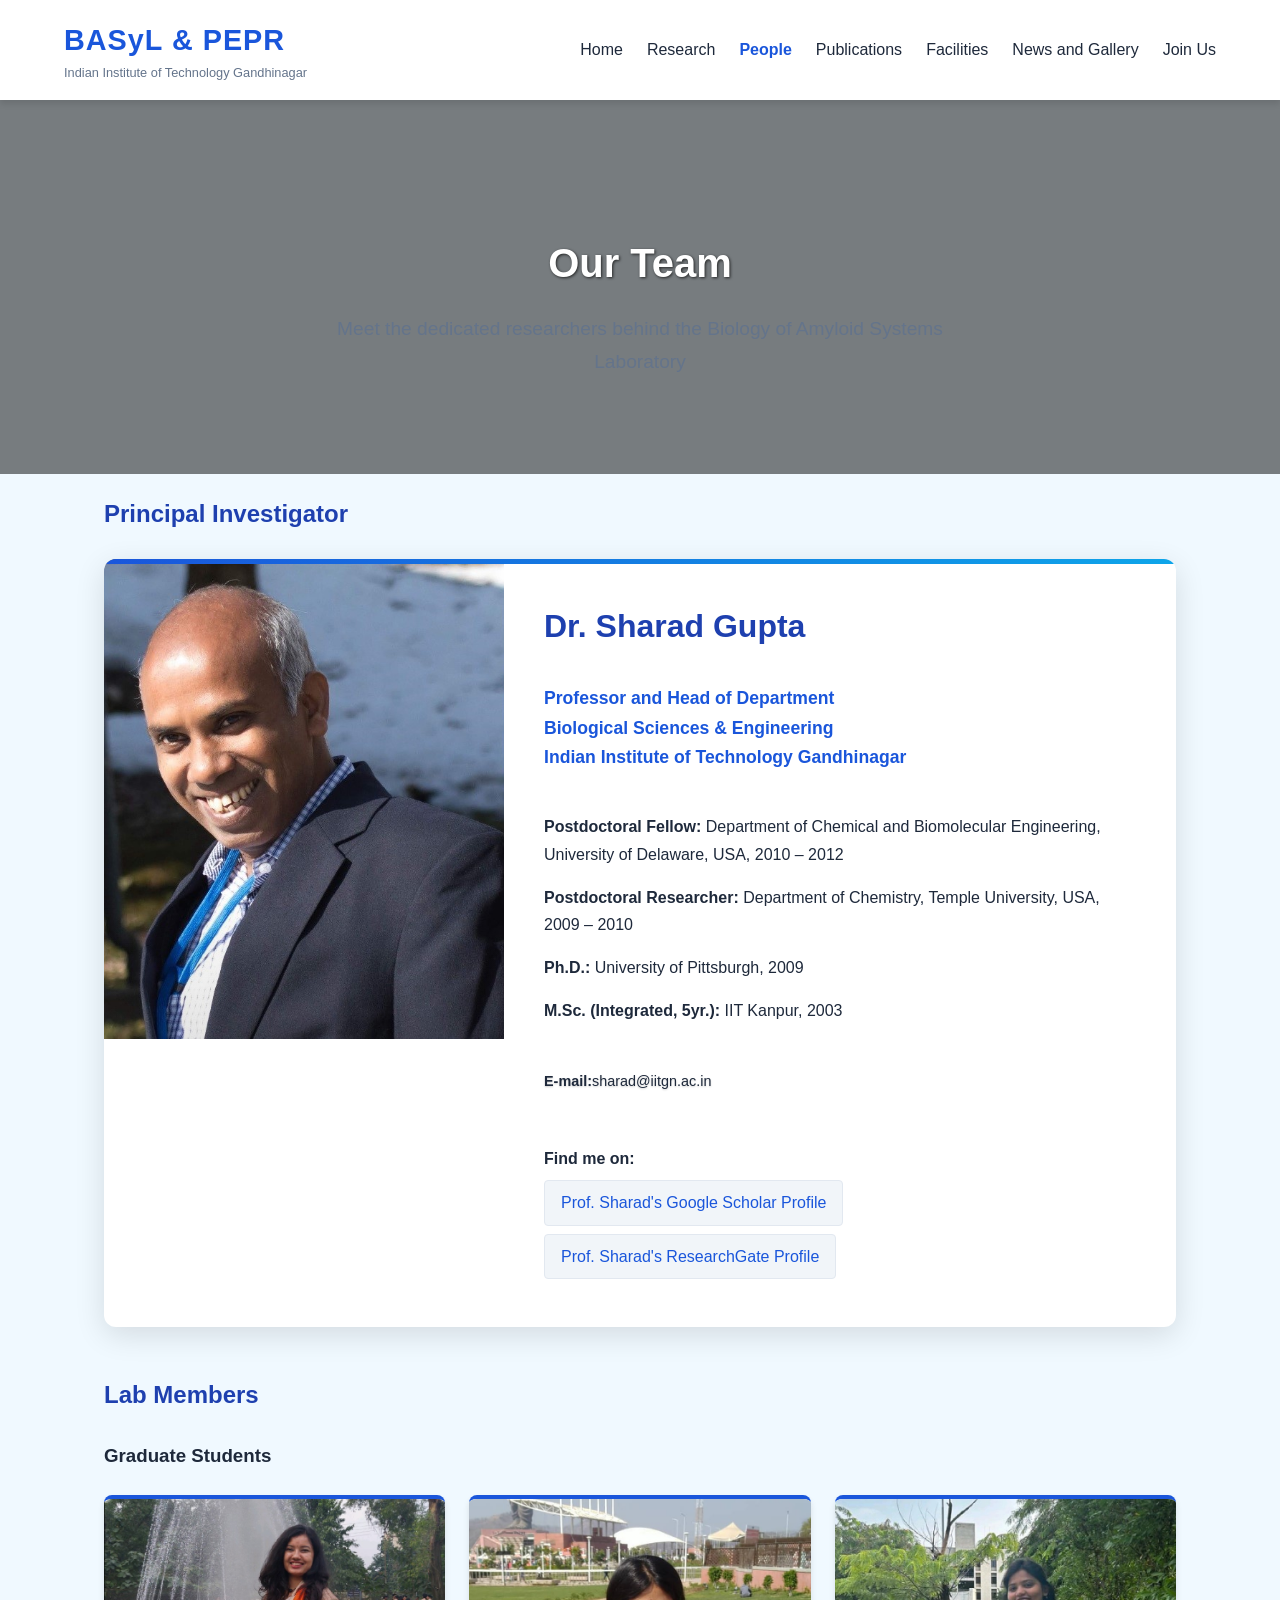
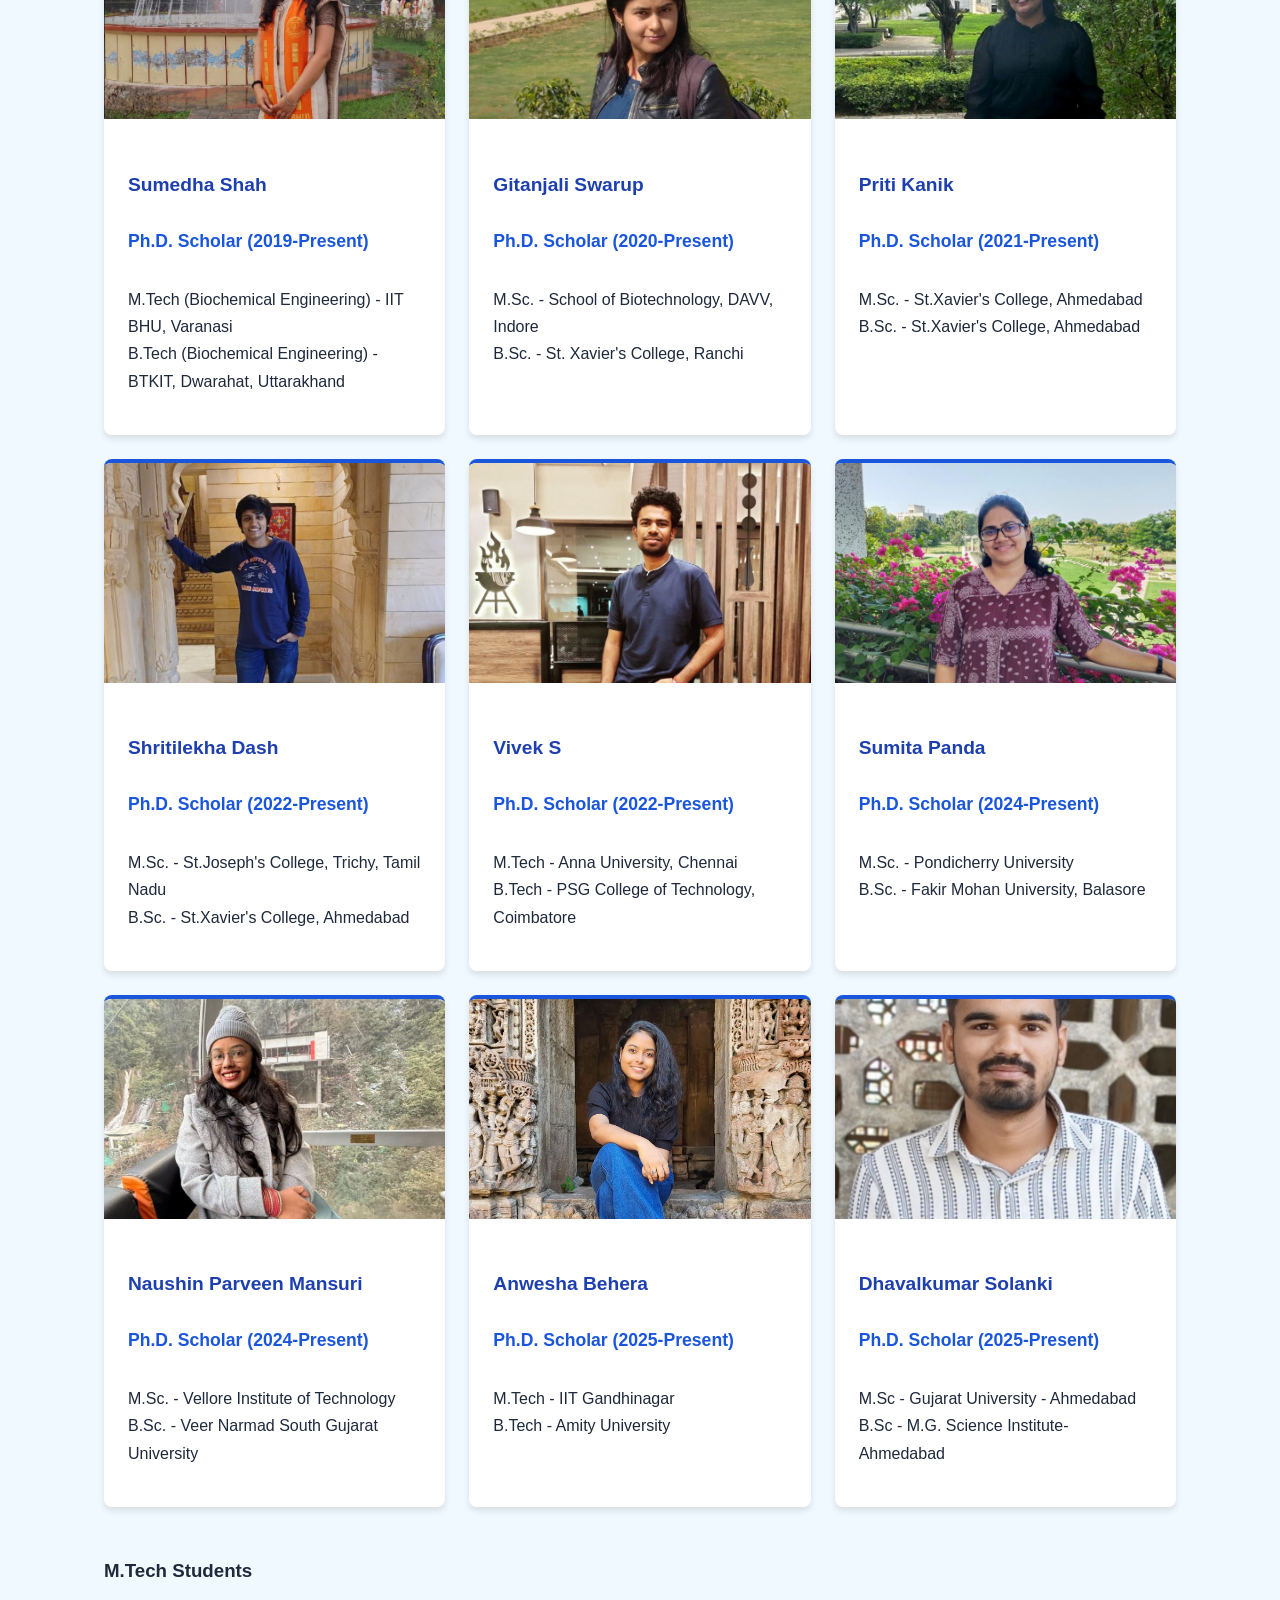
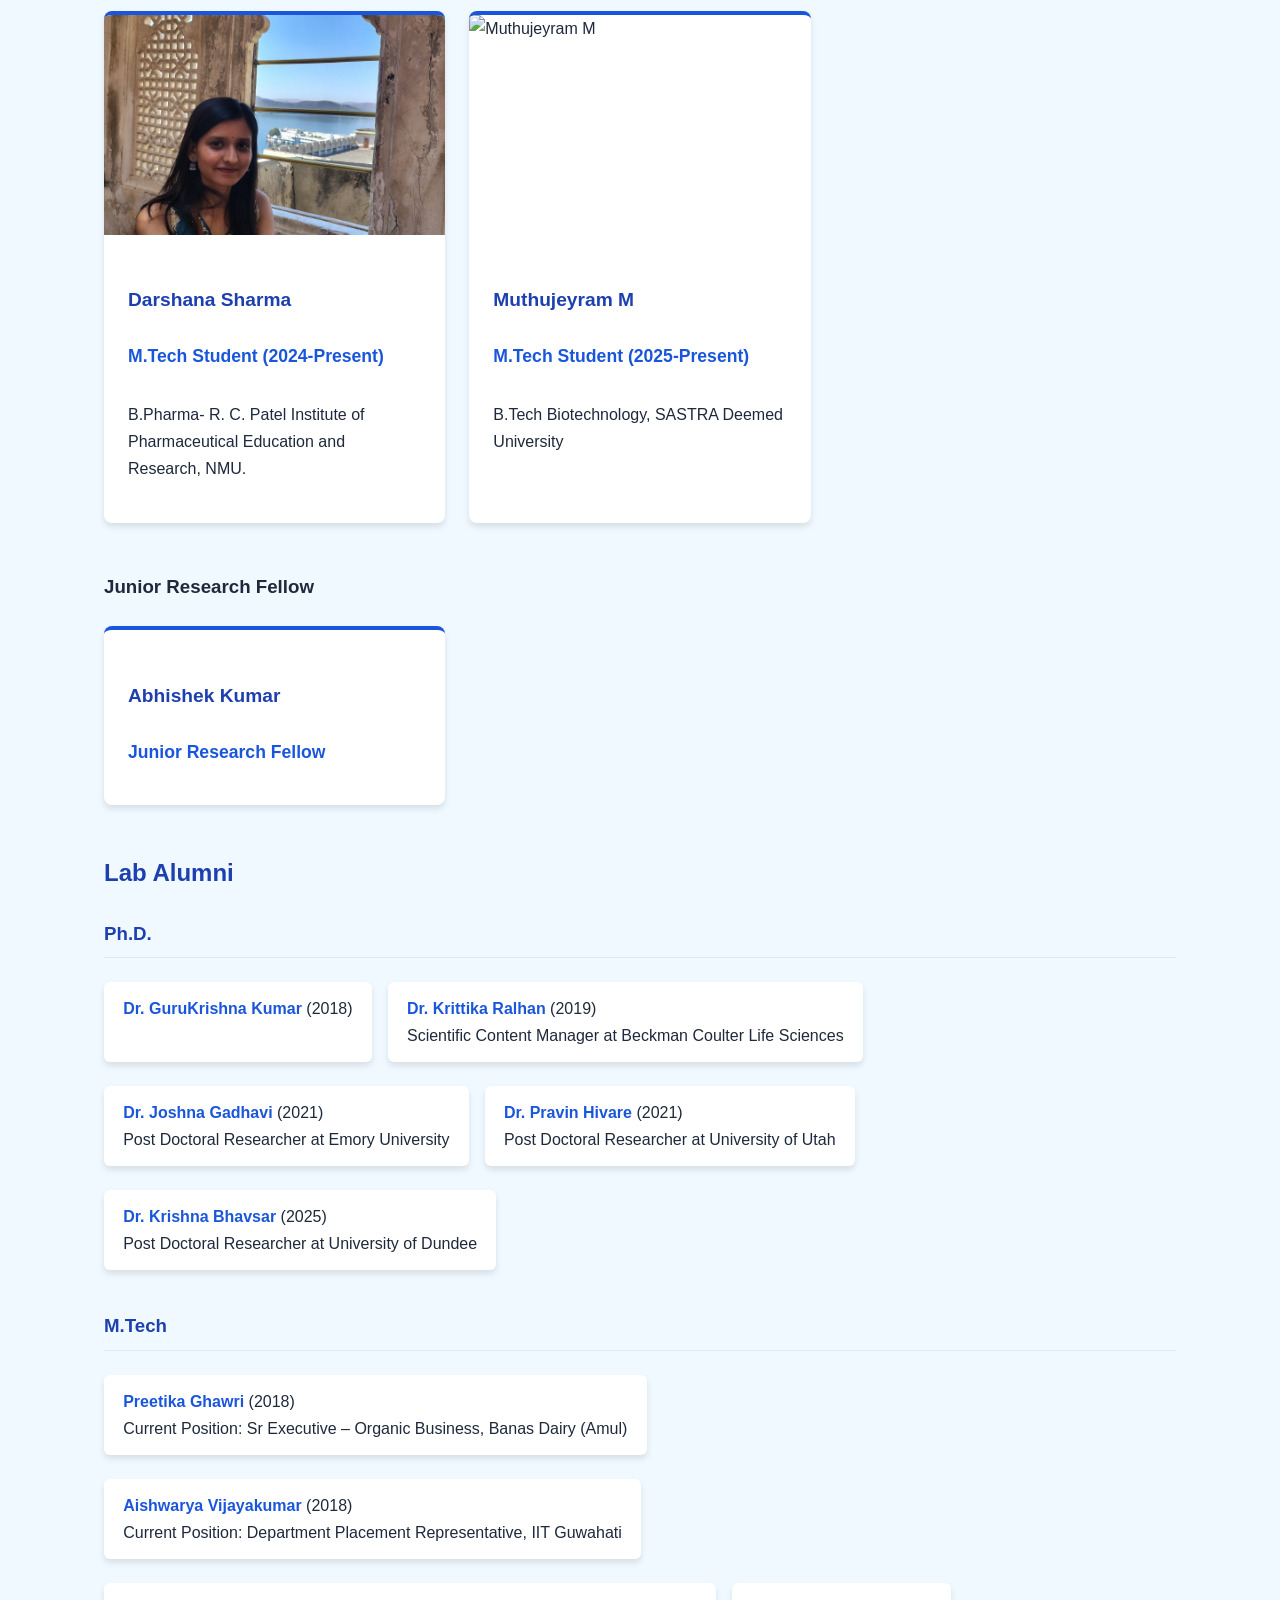
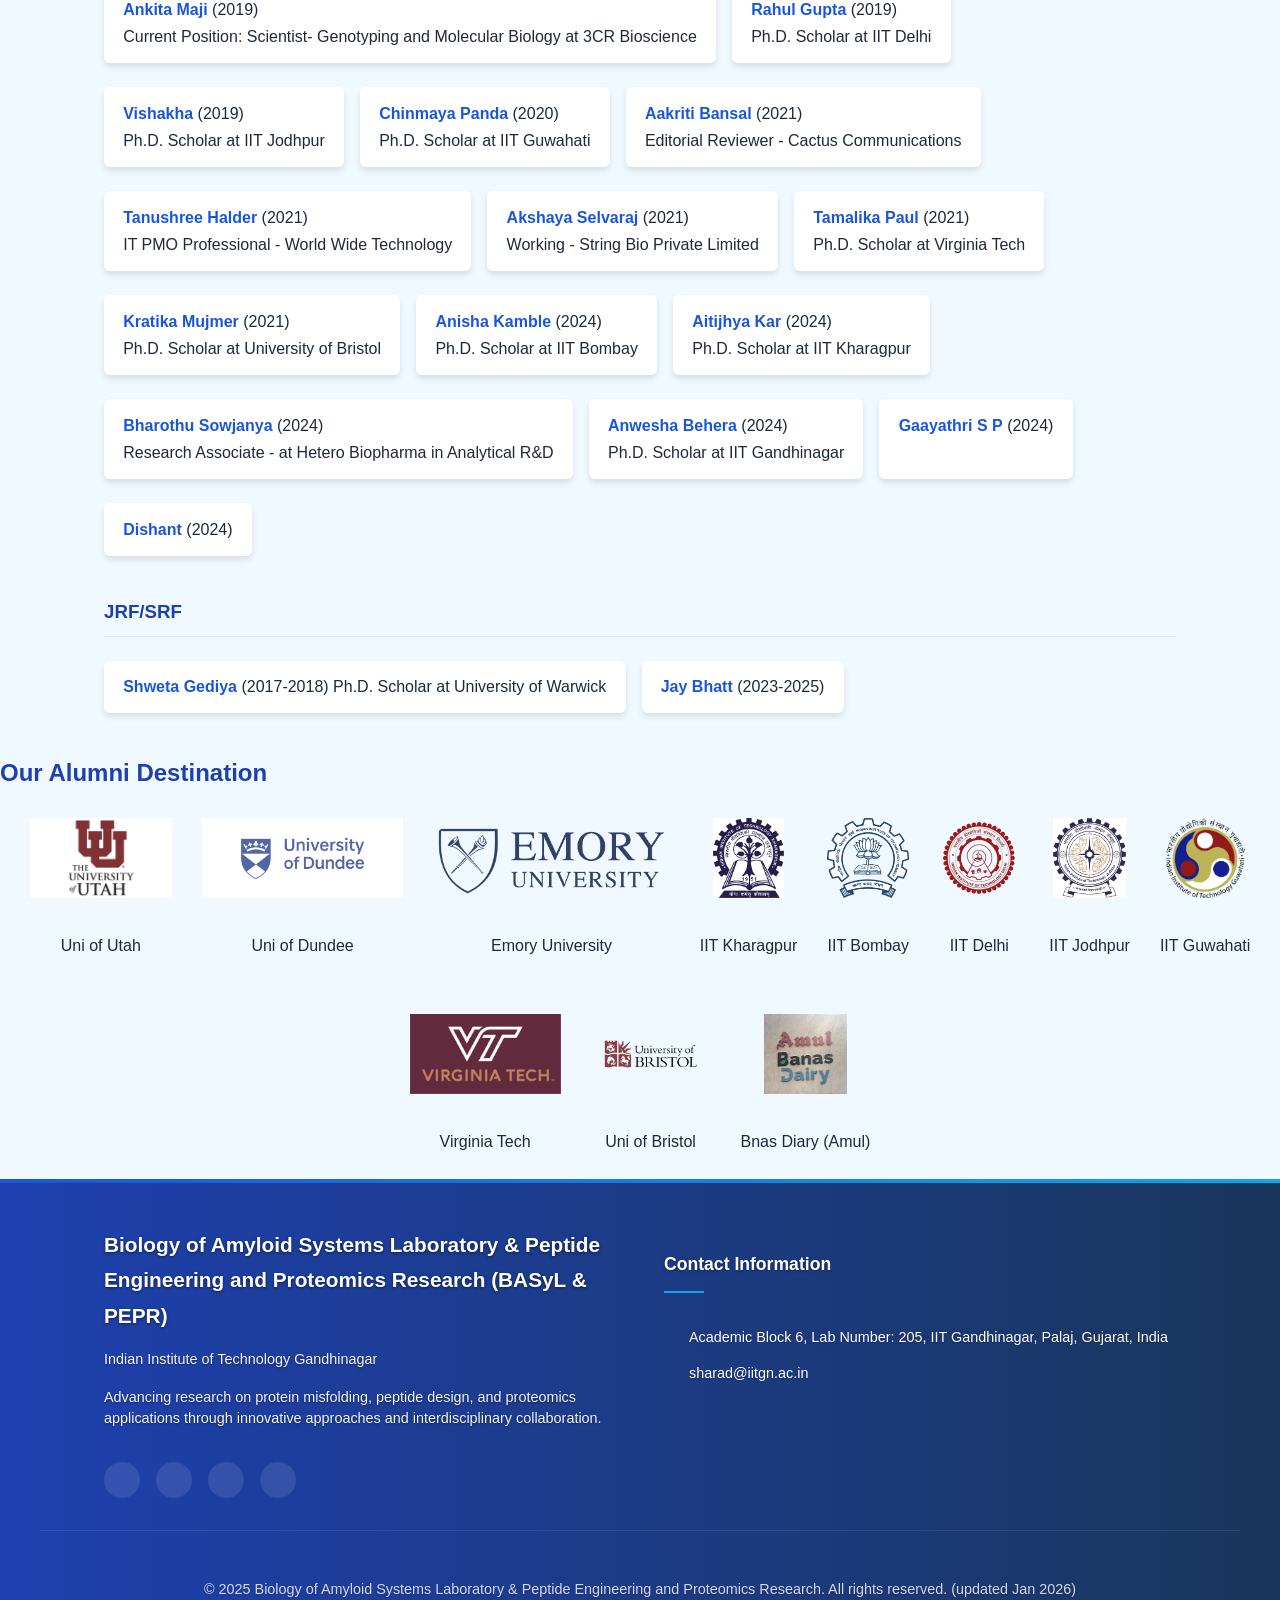
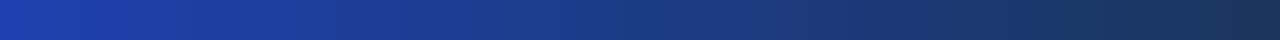
==== people.html @ 05f67406 "Add files via upload" ====
<!DOCTYPE html>
<html lang="en">
<head>
  <meta charset="UTF-8">
  <meta name="viewport" content="width=device-width, initial-scale=1">
  <title>People - Biology of Amyloid Systems Laboratory</title>
  <link rel="stylesheet" href="css/style.css">
</head>
<body>
  <header>
    <nav>
      <div class="logo">
        BASyL & PEPR
        <div class="logo-subtitle">Indian Institute of Technology Gandhinagar</div>
      </div>
      <div class="menu-toggle" aria-label="Toggle navigation menu" aria-expanded="false" aria-controls="nav-menu">
        <span></span>
        <span></span>
        <span></span>
      </div>
      <ul id="nav-menu">
        <li><a href="index.html">Home</a></li>
        <li><a href="research.html">Research</a></li>
        <li><a href="people.html" class="active">People</a></li>
        <li><a href="publications.html">Publications</a></li>
        <li><a href="facilities.html">Facilities</a></li>
        <li><a href="news.html">News and Gallery</a></li>
        <li><a href="join.html">Join Us</a></li>
      </ul>
    </nav>
  </header>

  <section class="page-header with-video-bg">
    <div class="header-video-container">
      <div class="header-overlay"></div>
      <video class="header-video" autoplay loop muted playsinline preload="auto">
        <source src="videos/research.mp4" type="video/mp4">
        Your browser does not support the video tag.
      </video>
    </div>
    <div class="header-content">
      <h1>Our Team</h1>
      <p>Meet the dedicated researchers behind the Biology of Amyloid Systems Laboratory</p>
    </div>
  </section>

  <main>
    

    <section id="pi" class="principal-investigator">
      <div class="container">
        <h2>Principal Investigator</h2>
        <div class="pi-box">
          <div class="pi-content">
            <div class="pi-photo">
              <img src="images/team/Sharad_Sir-1.jpg" alt="Dr. Sharad Gupta" class="pi-image">
            </div>
            <div class="pi-details">
              <h3>Dr. Sharad Gupta</h3>
              <p class="position">Professor and Head of Department<br>
                Biological Sciences & Engineering<br>
                Indian Institute of Technology Gandhinagar</p>
              <div class="education-history">
                <p><strong>Postdoctoral Fellow:</strong> Department of Chemical and Biomolecular Engineering, University of Delaware, USA, 2010 – 2012</p>
                <p><strong>Postdoctoral Researcher:</strong> Department of Chemistry, Temple University, USA, 2009 – 2010</p>
                <p><strong>Ph.D.:</strong> University of Pittsburgh, 2009</p>
                <p><strong>M.Sc. (Integrated, 5yr.):</strong> IIT Kanpur, 2003</p>
              </div>
              <div class="contact-info">
                <p><strong>E-mail:</strong> <a href="mailto:sharad@iitgn.ac.in">sharad@iitgn.ac.in</a></p>
              </div>
              <div class="pi-links">
                <p><strong>Find me on:</strong></p>
                <a href="https://scholar.google.com" class="profile-link" target="_blank" rel="noopener noreferrer">Prof. Sharad's Google Scholar Profile</a>
                <a href="https://www.researchgate.net" class="profile-link" target="_blank" rel="noopener noreferrer">Prof. Sharad's ResearchGate Profile</a>
              </div>
            </div>
          </div>
        </div>
      </div>
    </section>

    <section class="team-members">
      <div class="container">
        <div id="phd" class="member-category">
          <h2>Lab Members</h2>
          <h3>Graduate Students</h3>
          <div class="student-grid">
            

            <div class="student-box">
              <div class="student-content">
                <div class="student-photo">
                  <img src="images/team/sumedha.jpg" alt="Sumedha Shah" class="student-image">
                </div>
                <div class="student-details">
                  <h4>Sumedha Shah</h4>
                  <p class="position">Ph.D. Scholar (2019-Present)</p>
                  <p class="education">M.Tech (Biochemical Engineering) - IIT BHU, Varanasi<br>B.Tech (Biochemical Engineering) - BTKIT, Dwarahat, Uttarakhand</p>
                  <div class="student-links">
                    <a href="mailto:shah_sumedha@iitgn.ac.in">
                      <i class="fas fa-envelope"></i>
                    </a>
                    <a href="https://www.linkedin.com/in/sumedha-shah-b32810120/" target="_blank">
                      <i class="fab fa-linkedin"></i>
                    </a>
                    <a href="https://scholar.google.com/citations?user=J1iBjQgAAAAJ&hl=en" target="_blank">
                      <i class="fas fa-graduation-cap"></i>
                    </a>
                  </div>                  
                </div>
              </div>
            </div>


            <div class="student-box">
              <div class="student-content">
                <div class="student-photo">
                  <img src="images/team/gitanjali.jpeg" alt="Gitanjali Swarup" class="student-image">
                </div>
                <div class="student-details">
                  <h4>Gitanjali Swarup</h4>
                  <p class="position">Ph.D. Scholar (2020-Present)</p>
                  <p class="education">M.Sc. - School of Biotechnology, DAVV, Indore<br>B.Sc. - St. Xavier's College, Ranchi</p>
                  <div class="student-links">
                    <a href="mailto:swarup_gitanjali@iitgn.ac.in">
                      <i class="fas fa-envelope"></i>
                    </a>
                    <a href="https://www.linkedin.com/in/gitanjali-swarup-527391194/" target="_blank">
                      <i class="fab fa-linkedin"></i>
                      </a>
                      <a href="https://scholar.google.com/citations?hl=en&user=y1xArTkAAAAJ" target="_blank">
                        <i class="fas fa-graduation-cap"></i>
                      </a>
                    </div>                  
                </div>
              </div>
            </div>


            <div class="student-box">
              <div class="student-content">
                <div class="student-photo">
                  <img src="images/team/priti.jpg" alt="Priti Kanik" class="student-image">
                </div>
                <div class="student-details">
                  <h4>Priti Kanik</h4>
                  <p class="position">Ph.D. Scholar (2021-Present)</p>
                  <p class="education">M.Sc. - St.Xavier's College, Ahmedabad<br>B.Sc. - St.Xavier's College, Ahmedabad</p>
                  <div class="student-links">
                    <a href="mailto:kanikpriti@iitgn.ac.in">
                      <i class="fas fa-envelope"></i>
                    </a>
                    <a href="https://www.linkedin.com/in/priti-kanik-16231623b/" target="_blank">
                      <i class="fab fa-linkedin"></i>
                    </a>
                  </div>                  
                </div>
              </div>
            </div>

            
            <div class="student-box">
              <div class="student-content">
                <div class="student-photo">
                  <img src="images/team/shriti.png" alt="Shritilekha Dash" class="student-image">
                </div>
                <div class="student-details">
                  <h4>Shritilekha Dash</h4>
                  <p class="position">Ph.D. Scholar (2022-Present)</p>
                  <p class="education">M.Sc. - St.Joseph's College, Trichy, Tamil Nadu<br>B.Sc. - St.Xavier's College, Ahmedabad</p>
                  <div class="student-links">
                    <a href="mailto:dashshritilekha@iitgn.ac.in">
                      <i class="fas fa-envelope"></i>
                    </a>
                    <a href="https://www.linkedin.com/in/shritilekha-dash-087872144/" target="_blank">
                      <i class="fab fa-linkedin"></i>
                    </a>
                  </div>
                  
                </div>
              </div>
            </div>
            <div class="student-box">
              <div class="student-content">
                <div class="student-photo">
                  <img src="images/team/Vivek.jpg" alt="Vivek S" class="student-image">
                </div>
                <div class="student-details">
                  <h4>Vivek S</h4>
                  <p class="position">Ph.D. Scholar (2022-Present)</p>
                  <p class="education">M.Tech - Anna University, Chennai<br>B.Tech - PSG College of Technology, Coimbatore</p>
                  <div class="student-links">
                    <a href="mailto:vivek.s@iitgn.ac.in">
                      <i class="fas fa-envelope"></i>
                    </a>
                    <a href="https://www.linkedin.com/in/vivek-shekhar/" target="_blank">
                      <i class="fab fa-linkedin"></i>
                    </a>
                    <a href="https://scholar.google.com/citations?hl=en&user=7B-n9SwAAAAJ" target="_blank">
                      <i class="fas fa-graduation-cap"></i>
                    </a>
                  </div>
                </div>
              </div>
            </div>


            <div class="student-box">
              <div class="student-content">
                <div class="student-photo">
                  <img src="images/team/sumita.jpg" alt="Sumita Panda" class="student-image">
                </div>
                <div class="student-details">
                  <h4>Sumita Panda</h4>
                  <p class="position">Ph.D. Scholar (2024-Present)</p>
                  <p class="education">M.Sc. - Pondicherry University<br>B.Sc. - Fakir Mohan University, Balasore</p>
                  <div class="student-links">
                    <a href="mailto:sumita.panda@iitgn.ac.in">
                      <i class="fas fa-envelope"></i>
                    </a>
                    <a href="https://www.linkedin.com/in/sumita-panda08/" target="_blank">
                      <i class="fab fa-linkedin"></i>
                    </a>
                  </div>
                </div>
              </div>
            </div>

            <div class="student-box">
              <div class="student-content">
                <div class="student-photo">
                  <img src="images/team/naushin.jpeg" alt="Naushin Parveen Mansuri " class="student-image">
                </div>
                <div class="student-details">
                  <h4>Naushin Parveen Mansuri </h4>
                  <p class="position">Ph.D. Scholar (2024-Present)</p>
                  <p class="education">M.Sc. - Vellore Institute of Technology<br>B.Sc. - Veer Narmad South Gujarat University</p>
                  <div class="student-links">
                    <a href="mailto:naushin.mansuri@iitgn.ac.in">
                      <i class="fas fa-envelope"></i>
                    </a>
                  </div>
                </div>
              </div>
            </div>

            <div class="student-box">
              <div class="student-content">
                <div class="student-photo">
                  <img src="images/team/anwesha.jpeg" alt="Anwesha Behera" class="student-image">
                </div>
                <div class="student-details">
                  <h4>Anwesha Behera</h4>
                  <p class="position">Ph.D. Scholar (2025-Present)</p>
                  <p class="education">M.Tech - IIT Gandhinagar<br>B.Tech - Amity University</p>
                  <div class="student-links">
                    <a href="mailto:anwesha.behera@iitgn.ac.in">
                      <i class="fas fa-envelope"></i>
                    </a>
                    <a href="https://www.linkedin.com/in/anwesha9/" target="_blank">
                      <i class="fab fa-linkedin"></i>
                    </a>
                  </div>
                </div>
              </div>
            </div>


            <div class="student-box">
              <div class="student-content">
                <div class="student-photo">
                  <img src="images/team/dhaval.jpeg" alt="Dhaval" class="student-image">
                </div>
                <div class="student-details">
                  <h4>Dhavalkumar  Solanki</h4>
                  <p class="position">Ph.D. Scholar (2025-Present)</p>
                  <p class="education">M.Sc - Gujarat University - Ahmedabad<br>B.Sc - M.G. Science Institute- Ahmedabad</p>
                  <div class="student-links">
                    <a href="mailto:dhavalkumar.solanki@iitgn.ac.in">
                      <i class="fas fa-envelope"></i>
                    </a>
                    <a href="https://www.linkedin.com/in/dhavalkumar-solanki-171ab4320/" target="_blank">
                      <i class="fab fa-linkedin"></i>
                    </a>
                  </div>
                </div>
              </div>
            </div>

          </div>
        </div>

        <div id="mtech" class="member-category">
          <h3>M.Tech Students</h3>
          <div class="student-grid">
          <div class="student-box">
            <div class="student-content">
              <div class="student-photo">
                <img src="images/team/darshana.jpg" alt="Darshana Sharma" class="student-image">
              </div>
              <div class="student-details">
                <h4>Darshana Sharma</h4>
                <p class="position">M.Tech Student (2024-Present)</p>
                <p class="education">B.Pharma- R. C. Patel Institute of Pharmaceutical Education and Research, NMU.</p>
                <div class="student-links">
                  <a href="mailto:24210027@iitgn.ac.in">
                    <i class="fas fa-envelope"></i>
                  </a>
                  <a href="https://www.linkedin.com/in/darsharma04/" target="_blank">
                    <i class="fab fa-linkedin"></i>
                  </a>
                </div>
              </div>
            </div>
          </div>

          <div class="student-box">
            <div class="student-content">
              <div class="student-photo">
                <img src="images/team/muthu.jpg" alt="Muthujeyram M" class="student-image">
              </div>
              <div class="student-details">
                <h4>Muthujeyram M</h4>
                <p class="position">M.Tech Student (2025-Present)</p>
                <p class="education">B.Tech Biotechnology, SASTRA Deemed University</p>
                <div class="student-links">
                  <a href="mailto:muthujeyram.m@iitgn.ac.in">
                    <i class="fas fa-envelope"></i>
                  </a>
                </div>
              </div>
            </div>
          </div>

          </div>
        </div>

        <div id="jrf" class="member-category">
            <h3>Junior Research Fellow</h3>
            <div class="student-grid">
              <div class="student-box">
                <div class="student-details"><h4>Abhishek Kumar</h4><p class="position">Junior Research Fellow</p></div>
              </div>
            </div>
          </div>

      </div>
    </section>

    <section id="alumni" class="alumni">
      <div class="container">
        <h2>Lab Alumni</h2>
        
        <div class="alumni-section">
          <h3>Ph.D.</h3>
          <ul class="alumni-list-simple">
            <li><strong>Dr. GuruKrishna Kumar</strong> (2018)</li>
            <li><strong>Dr. Krittika Ralhan</strong> (2019)<br>
              <span class="alumni-position">Scientific Content Manager at Beckman Coulter Life Sciences</span>
              <a href="https://www.linkedin.com/in/krittika-ralhan-phd-a461479/" target="_blank" class="alumni-linkedin" title="LinkedIn">
                <i class="fab fa-linkedin"></i>
              </a>
              <a href="https://www.researchgate.net/profile/Krittika-Ralhan-2" target="_blank">
                  <i class="fas fa-graduation-cap"></i>
              </a>
            </li>
            
            <li>
              <strong>Dr. Joshna Gadhavi</strong> (2021)<br>
              <span class="alumni-position">Post Doctoral Researcher at Emory University</span>
              <a href="https://www.linkedin.com/in/joshna-gadhavi/" target="_blank" class="alumni-linkedin" title="LinkedIn">
                <i class="fab fa-linkedin"></i>
              </a>
              <a href="https://scholar.google.com/citations?user=Lwuck4sAAAAJ&hl=en" target="_blank">
                  <i class="fas fa-graduation-cap"></i>
              </a>
            </li>

            <li>
            <strong>Dr. Pravin Hivare</strong> (2021)<br>
            <span class="alumni-position">Post Doctoral Researcher at University of Utah</span>
            <a href="https://www.linkedin.com/in/pravin-hivare/" target="_blank" class="alumni-linkedin" title="LinkedIn">
              <i class="fab fa-linkedin"></i>
            </a>
            <a href="https://scholar.google.com/citations?user=rgjXnOsAAAAJ" target="_blank">
                <i class="fas fa-graduation-cap"></i>
            </a>
          </li>

            <li>
              <strong>Dr. Krishna Bhavsar</strong> (2025)<br>
              <span class="alumni-position">Post Doctoral Researcher at University of Dundee</span>
              <a href="https://www.linkedin.com/in/krishna-bhavsar-a415937a/" target="_blank" class="alumni-linkedin" title="LinkedIn">
                <i class="fab fa-linkedin"></i>
              </a>
              <a href="https://scholar.google.com/citations?user=uqBCnhQAAAAJ&hl=en" target="_blank">
                  <i class="fas fa-graduation-cap"></i>
              </a>
            </li>
          </ul>
        </div>
        
        <div class="alumni-section">
          <h3>M.Tech</h3>
          <ul class="alumni-list-simple">
            <li>
              <strong>Preetika Ghawri</strong> (2018)<br>
              <span class="alumni-position">Current Position: Sr Executive – Organic Business, Banas Dairy (Amul) </span>
              <a href="https://www.linkedin.com/in/preetika-ghawri-5a479576/" target="_blank" class="alumni-linkedin" title="LinkedIn">
                <i class="fab fa-linkedin"></i>
              </a>
            </li>
            
            <li>
              <strong>Aishwarya Vijayakumar</strong> (2018)<br>
              <span class="alumni-position">Current Position: Department Placement Representative, IIT Guwahati</span>
              <a href="https://www.linkedin.com/in/aishwarya-vijayakumar-8675a7101/" target="_blank" class="alumni-linkedin" title="LinkedIn">
                <i class="fab fa-linkedin"></i>
              </a>
            </li>

            <li>
              <strong>Ankita Maji</strong> (2019)<br>
              <span class="alumni-position">Current Position: Scientist- Genotyping and Molecular Biology at 3CR Bioscience</span>
              <a href="https://www.linkedin.com/in/ankitamaji/" target="_blank" class="alumni-linkedin" title="LinkedIn">
                <i class="fab fa-linkedin"></i>
              </a>
            </li>

            <li>
              <strong>Rahul Gupta</strong> (2019)<br>
              <span class="alumni-position">Ph.D. Scholar at IIT Delhi</span>
              <a href="https://www.linkedin.com/in/rahul-gupta-08b5642b6/" target="_blank" class="alumni-linkedin" title="LinkedIn">
                <i class="fab fa-linkedin"></i>
              </a>
            </li>

            <li>
              <strong>Vishakha</strong> (2019)<br>
              <span class="alumni-position">Ph.D. Scholar at IIT Jodhpur</span>
              <a href="https://www.linkedin.com/in/vishakha177/" target="_blank" class="alumni-linkedin" title="LinkedIn">
                <i class="fab fa-linkedin"></i>
              </a>
            </li>

            <li>
              <strong>Chinmaya Panda</strong> (2020)<br>
              <span class="alumni-position">Ph.D. Scholar at IIT Guwahati</span>
              <a href="https://www.linkedin.com/in/chinmaya-panda-/" target="_blank" class="alumni-linkedin" title="LinkedIn">
                <i class="fab fa-linkedin"></i>
              </a>
            </li>

            <li>
              <strong>Aakriti Bansal</strong> (2021)<br>
              <span class="alumni-position">Editorial Reviewer - Cactus Communications</span>
              <a href="https://www.linkedin.com/in/aakriti-bansal-365303bb/" target="_blank" class="alumni-linkedin" title="LinkedIn">
                <i class="fab fa-linkedin"></i>
              </a>
            </li>

            <li>
              <strong>Tanushree Halder</strong> (2021)<br>
              <span class="alumni-position">IT PMO Professional - World Wide Technology </span>
              <a href="https://www.linkedin.com/in/tanusree-halder6/" target="_blank" class="alumni-linkedin" title="LinkedIn">
                <i class="fab fa-linkedin"></i>
              </a>
            </li>

            <li>
              <strong>Akshaya Selvaraj</strong> (2021)<br>
              <span class="alumni-position">Working - String Bio Private Limited</span>
              <a href="https://www.linkedin.com/in/akshaya-selvaraj-06/" target="_blank" class="alumni-linkedin" title="LinkedIn">
                <i class="fab fa-linkedin"></i>
              </a>
            </li>

            <li>
              <strong>Tamalika Paul</strong> (2021)<br>
              <span class="alumni-position">Ph.D. Scholar at Virginia Tech</span>
              <a href="https://www.linkedin.com/in/tamalika-paul-8398971b3/" target="_blank" class="alumni-linkedin" title="LinkedIn">
                <i class="fab fa-linkedin"></i>
              </a>
            </li>

            <li>
              <strong>Kratika Mujmer</strong> (2021)<br>
              <span class="alumni-position">Ph.D. Scholar at University of Bristol</span>
              <a href="https://www.linkedin.com/in/kratika-mujmer-62163a136/" target="_blank" class="alumni-linkedin" title="LinkedIn">
                <i class="fab fa-linkedin"></i>
              </a>
            </li>

            <li>
              <strong>Anisha Kamble</strong> (2024)<br>
              <span class="alumni-position">Ph.D. Scholar at IIT Bombay</span>
              <a href="https://www.linkedin.com/in/anisha-kamble/" target="_blank" class="alumni-linkedin" title="LinkedIn">
                <i class="fab fa-linkedin"></i>
              </a>
            </li>

            <li>
              <strong>Aitijhya Kar</strong> (2024)<br>
              <span class="alumni-position">Ph.D. Scholar at IIT Kharagpur</span>
              <a href="https://www.linkedin.com/in/aitijhya-kar-87b4b32aa/" target="_blank" class="alumni-linkedin" title="LinkedIn">
                <i class="fab fa-linkedin"></i>
              </a>
            </li>

            <li>
              <strong>Bharothu Sowjanya</strong> (2024)<br>
              <span class="alumni-position">Research Associate - at Hetero Biopharma in Analytical R&D</span>
              <a href="https://www.linkedin.com/in/bharothu-sowjanya/" target="_blank" class="alumni-linkedin" title="LinkedIn">
                <i class="fab fa-linkedin"></i>
              </a>
            </li>

            <li>
              <strong>Anwesha Behera</strong> (2024)<br>
              <span class="alumni-position">Ph.D. Scholar at IIT Gandhinagar</span>
              <a href="https://www.linkedin.com/in/anwesha9/" target="_blank" class="alumni-linkedin" title="LinkedIn">
                <i class="fab fa-linkedin"></i>
              </a>
            </li>

            <li>
              <strong>Gaayathri S P</strong> (2024)<br>
              <a href="https://www.linkedin.com/in/gaayathri-s-p-2359b0239/" target="_blank" class="alumni-linkedin" title="LinkedIn">
                <i class="fab fa-linkedin"></i>
              </a>
            </li>

            <li>
              <strong>Dishant</strong> (2024)<br>
            </li> 
          </ul>
        </div>
        
        <div class="alumni-section">
          <h3>JRF/SRF</h3>
          <ul class="alumni-list-simple">
            <li>
              <strong>Shweta Gediya</strong> (2017-2018)
              <span class="alumni-position">Ph.D. Scholar at University of Warwick</span>
              <a href="https://scholar.google.com/citations?hl=en&user=4A2beIUAAAAJ&view_op=list_works&sortby=pubdate" target="_blank">
                <i class="fas fa-graduation-cap"></i>
            </a>
            </li> 
            <li>
              <strong>Jay Bhatt</strong> (2023-2025)
              <a href="https://www.linkedin.com/in/jay-bhatt-a83287226/" target="_blank" class="alumni-linkedin" title="LinkedIn">
                <i class="fab fa-linkedin"></i>
              </a>
            </li>
          </ul>
        </div>
      </div>

      <div class="alumni-reach">
        <h2><i class="fas fa-handshake"></i> Our Alumni Destination</h2>
        <div class="collaborator-logos">
          <div class="collaborator-item">
            <img src="images/team/logos/utah.jpg" alt="UoUtah">
            <p>Uni of Utah</p>
          </div>

          <div class="collaborator-item">
            <img src="images/team/logos/dundee.jpg" alt="dundee">
            <p>Uni of Dundee</p>
          </div>

          <div class="collaborator-item">
            <img src="images/team/logos/emory.png" alt="emory">
            <p>Emory University</p>
          </div>

          <div class="collaborator-item">
            <img src="images/team/logos/iitk.png" alt="iitk">
            <p>IIT Kharagpur</p>
          </div>
          
          <div class="collaborator-item">
            <img src="images/team/logos/iitb.png" alt="iitb">
            <p>IIT Bombay</p>
          </div>
          
          <div class="collaborator-item">
            <img src="images/team/logos/iitd.png" alt="iitd">
            <p>IIT Delhi</p>
          </div>
          
          <div class="collaborator-item">
            <img src="images/team/logos/iitj.jpg" alt="iitj">
            <p>IIT Jodhpur</p>
          </div>
          
          <div class="collaborator-item">
            <img src="images/team/logos/iitg.png" alt="iitg">
            <p>IIT Guwahati</p>
          </div>
          
          <div class="collaborator-item">
            <img src="images/team/logos/virginiatech.jpg" alt="vtech">
            <p>Virginia Tech</p>
          </div>
          
          <div class="collaborator-item">
            <img src="images/team/logos/uofbristol.png" alt="uofbristol">
            <p>Uni of Bristol</p>
          </div>

          <div class="collaborator-item">
            <img src="images/team/logos/bnas diary.jpg" alt="bnasdiary">
            <p>Bnas Diary (Amul)</p>
          </div>
          <!-- Add more collaborators as needed -->
        </div>
      </div>
    </section>

    <div class="back-to-top">
      <a href="#" class="btn-back-top"><i class="fas fa-arrow-up"></i></a>
    </div>
  </main>

  <footer class="with-video-bg">
    <div class="footer-video-container">
      <div class="footer-overlay"></div>
      <video class="footer-video" autoplay loop muted playsinline preload="auto" poster="images/footer-bg.jpg">
        <source src="videos/research.mp4" type="video/mp4">
        <!-- Fallback message for browsers that don't support video -->
        Your browser does not support the video tag.
      </video>
    </div>
    <div class="footer-container">
      <div class="footer-col">
        <div class="footer-logo">
          <h3>Biology of Amyloid Systems Laboratory & Peptide Engineering and Proteomics Research (BASyL & PEPR)</h3>
          <p>Indian Institute of Technology Gandhinagar</p>
          <p>Advancing research on protein misfolding, peptide design, and proteomics applications through innovative approaches and interdisciplinary collaboration.</p>
        </div>
        <div class="social-links">
          <a href="https://x.com/Sgbiolab?t=NPV1nEz8aJQse0G42HZbxw&s=08" aria-label="Twitter"><i class="fab fa-twitter"></i></a>
          <a href="https://www.researchgate.net/profile/Sharad-Gupta-6" aria-label="ResearchGate"><i class="fab fa-researchgate"></i></a> 
          <a href="https://scholar.google.com/citations?hl=en&user=z6DOwooAAAAJ&view_op=list_works&sortby=pubdate" aria-label="Google Scholar"><i class="fas fa-graduation-cap"></i></a>
          <a href="https://www.facebook.com/NPER.IITGN/" aria-label="Facebook"><i class="fab fa-facebook"></i></a>
        </div>
      </div>
      
      <div class="footer-col">
        <h4 class="footer-title">Contact Information</h4>
        <div class="contact-info" style="font-size: 1.05em;">
          <p><i class="fas fa-map-marker-alt" style="vertical-align: middle; margin-right: 5px;"></i>Academic Block 6, Lab Number: 205, IIT Gandhinagar, Palaj, Gujarat, India</p>
          <p><i class="fas fa-envelope" style="vertical-align: middle; margin-right: 5px;"></i><a href="mailto:sharad@iitgn.ac.in" style="color: white;">sharad@iitgn.ac.in</a></p>
        </div>
      </div>
    </div>
    
    <div class="footer-bottom">
      <p>&copy; 2025 Biology of Amyloid Systems Laboratory & Peptide Engineering and Proteomics Research. All rights reserved. (updated Jan 2026)</p>
    </div>
  </footer>

  <script src="js/script.js"></script>
  <script src="https://cdnjs.cloudflare.com/ajax/libs/font-awesome/6.4.0/js/all.min.js"></script>
  <script src="js/video-loader.js"></script>
</body>
</html>
---- css/style.css ----
:root {
  --primary-color: #1a56db;
  --primary-light: #3b82f6;
  --primary-dark: #1e40af;
  --accent-color: #0ea5e9;
  --background-color: #f0f9ff;
  --text-color: #1e293b;
  --text-light: #64748b;
  --white: #ffffff;
  --gray-light: #f1f5f9;
  --gray: #e2e8f0;
  --gray-dark: #94a3b8;
  --shadow: 0 4px 6px rgba(0, 0, 0, 0.1);
  --transition: all 0.3s ease;
}

/* Base styles with better responsiveness */
html {
  box-sizing: border-box;
  scroll-behavior: smooth;
}

*, *:before, *:after {
  box-sizing: inherit;
}

body {
  font-family: 'Segoe UI', Tahoma, Geneva, Verdana, sans-serif;
  margin: 0;
  padding: 0;
  line-height: 1.6;
  color: var(--text-color);
  background-color: var(--background-color);
  overflow-x: hidden;
  min-height: 100vh;
  display: flex;
  flex-direction: column;
}

main {
  flex: 1;
}

img {
  max-width: 100%;
  height: auto;
}

body.fade-in {
  animation: fadeIn 0.8s ease-in-out;
}

header {
  background-color: var(--white);
  box-shadow: var(--shadow);
  position: sticky;
  top: 0;
  z-index: 100;
  width: 100%;
}

nav {
  display: flex;
  justify-content: space-between;
  align-items: center;
  padding: 1rem 5%;
  max-width: 1400px;
  margin: 0 auto;
  flex-wrap: wrap;
}

.logo {
  font-size: 1.8rem;
  font-weight: 700;
  color: var(--primary-color);
  text-decoration: none;
  letter-spacing: 1px;
  display: flex;
  flex-direction: column;
  align-items: flex-start;
}

.logo-subtitle {
  font-size: 0.8rem;
  font-weight: 400;
  color: var(--text-light);
  letter-spacing: normal;
  margin-top: -3px;
}

nav ul {
  display: flex;
  list-style: none;
  margin: 0;
  padding: 0;
  gap: 1.5rem;
  flex-wrap: wrap;
}

li {
  margin: 0;
  padding: 0;
}

a {
  text-decoration: none;
  color: var(--text-color);
  font-weight: 500;
  transition: var(--transition);
  position: relative;
}

a:hover {
  color: var(--primary-color);
}

.active {
  color: var(--primary-color);
  font-weight: 600;
}

.hero {
  background: linear-gradient(135deg, var(--primary-color), var(--accent-color));
  color: var(--white);
  padding: 4rem 5%;
  text-align: center;
  position: relative;
}

.hero h1 {
  font-size: 2.5rem;
  margin-bottom: 1rem;
  font-weight: 700;
}

.hero p {
  font-size: 1.2rem;
  max-width: 700px;
  margin: 0 auto 2rem;
}

@keyframes fadeInDown {
  from {
    opacity: 0;
    transform: translateY(-20px);
  }
  to {
    opacity: 1;
    transform: translateY(0);
  }
}

@keyframes fadeInUp {
  from {
    opacity: 0;
    transform: translateY(20px);
  }
  to {
    opacity: 1;
    transform: translateY(0);
  }
}

main .page-content {
  max-width: 1200px;
  margin: 0 auto;
  padding: 3rem 5%;
}

h2 {
  color: var(--primary-dark);
  margin-bottom: 1.5rem;
}

section p {
  margin-bottom: 1.5rem;
  line-height: 1.7;
}

.btn {
  display: inline-block;
  padding: 0.8rem 1.8rem;
  background-color: var(--primary-color);
  color: var(--white);
  border-radius: 4px;
  font-weight: 600;
  text-align: center;
  transition: var(--transition);
  border: none;
  cursor: pointer;
}

.btn:hover {
  background-color: var(--primary-dark);
  transform: translateY(-2px);
}

footer {
  background-color: var(--primary-dark);
  color: var(--white);
  padding: 3rem 0 1.5rem;
  position: relative;
  overflow: hidden;
}

footer::before {
  content: '';
  position: absolute;
  top: 0;
  left: 0;
  right: 0;
  height: 4px;
  background: linear-gradient(to right, var(--primary-color), var(--accent-color));
  z-index: 2;
}

.footer-video-container {
  position: absolute;
  top: 0;
  left: 0;
  width: 100%;
  height: 100%;
  overflow: hidden;
  z-index: 1;
  opacity: 1;
  transition: opacity 1s ease-in-out;
}

.video-active.footer-video-container {
  opacity: 1;
}

.footer-video {
  position: absolute;
  top: 50%;
  left: 50%;
  min-width: 100%;
  min-height: 100%;
  width: auto;
  height: auto;
  transform: translateX(-50%) translateY(-50%);
  object-fit: cover;
  opacity: 0.25;
  transition: opacity 0.5s ease-in-out;
  display: block;
  z-index: 0;
}

.footer-overlay {
  position: absolute;
  top: 0;
  left: 0;
  width: 100%;
  height: 100%;
  /* background: linear-gradient(to bottom, rgba(18, 35, 77, 0.85), rgba(20, 42, 117, 0.9)); */
  z-index: 1;
}

.footer-container {
  display: grid;
  grid-template-columns: repeat(auto-fit, minmax(300px, 1fr));
  gap: 3rem;
  max-width: 1200px;
  margin: 0 auto;
  padding: 0 5%;
  position: relative;
  z-index: 5;
}

.footer-col {
  display: flex;
  flex-direction: column;
}

.footer-logo h3 {
  margin: 0 0 1rem 0;
  font-size: 1.3rem;
  font-weight: 600;
  color: var(--white);
  text-shadow: 0 1px 3px rgba(0, 0, 0, 0.5);
}

.footer-logo p {
  margin: 0 0 1rem 0;
  font-size: 0.9rem;
  line-height: 1.5;
  opacity: 0.95;
  text-shadow: 0 1px 2px rgba(0, 0, 0, 0.4);
}

.footer-title {
  font-size: 1.1rem;
  margin-bottom: 1.2rem;
  font-weight: 600;
  position: relative;
  padding-bottom: 0.8rem;
  text-shadow: 0 1px 3px rgba(0, 0, 0, 0.3);
}

.footer-title::after {
  content: '';
  position: absolute;
  left: 0;
  bottom: 0;
  width: 40px;
  height: 2px;
  background-color: var(--accent-color);
}

.footer-links {
  list-style: none;
  padding: 0;
  margin: 0;
}

.footer-links li {
  margin-bottom: 0.8rem;
}

.footer-links a {
  color: rgba(255, 255, 255, 0.9);
  text-decoration: none;
  transition: all 0.3s ease;
  display: inline-block;
  text-shadow: 0 1px 2px rgba(0, 0, 0, 0.2);
}

.footer-links a:hover {
  color: var(--white);
  transform: translateX(5px);
}

.contact-info {
  margin-bottom: 1.5rem;
}

.contact-info p {
  display: flex;
  align-items: flex-start;
  margin-bottom: 0.8rem;
  font-size: 0.9rem;
  line-height: 1.5;
  text-shadow: 0 1px 2px rgba(0, 0, 0, 0.2);
}

.contact-info i {
  margin-right: 10px;
  color: var(--accent-color);
  font-size: 1.1rem;
  min-width: 20px;
  filter: drop-shadow(0 1px 2px rgba(0, 0, 0, 0.2));
}

.social-links {
  display: flex;
  gap: 1rem;
  margin-top: 1rem;
}

.social-links a {
  display: flex;
  align-items: center;
  justify-content: center;
  width: 36px;
  height: 36px;
  color: var(--white);
  background-color: rgba(255, 255, 255, 0.1);
  border-radius: 50%;
  transition: all 0.3s ease;
}

.social-links a:hover {
  background-color: var(--accent-color);
  color: var(--white);
  transform: translateY(-5px);
}

.footer-bottom {
  text-align: center;
  padding-top: 2rem;
  margin-top: 2rem;
  border-top: 1px solid rgba(255, 255, 255, 0.1);
  font-size: 0.9rem;
  opacity: 0.8;
  max-width: 1200px;
  margin-left: auto;
  margin-right: auto;
  padding-left: 5%;
  padding-right: 5%;
  position: relative;
  z-index: 5;
  text-shadow: 0 1px 2px rgba(0, 0, 0, 0.2);
}

@media (max-width: 768px) {
  .footer-container {
    grid-template-columns: 1fr;
    text-align: center;
  }
  
  .footer-title::after {
    left: 50%;
    transform: translateX(-50%);
  }
  
  .social-links {
    justify-content: center;
  }
  
  .contact-info p {
    justify-content: center;
  }
  
  .contact-info i {
    margin-right: 8px;
  }
  
  .footer-links a:hover {
    transform: translateX(0);
  }
  
  .footer-video {
    height: 100%;
    width: auto;
  }
}

/* No video support fallback */
.no-js .footer-video-container,
.no-video .footer-video-container {
  display: none;
}

.no-js footer,
.no-video footer {
  background: linear-gradient(to right, var(--primary-dark), #1a365d);
  position: relative;
}

.no-js footer::after,
.no-video footer::after {
  content: '';
  position: absolute;
  top: 0;
  left: 0;
  width: 100%;
  height: 100%;
  background: url('../images/texture-bg.png') repeat;
  opacity: 0.05;
  z-index: 1;
}

.no-js .footer-container,
.no-video .footer-container,
.no-js .footer-bottom,
.no-video .footer-bottom {
  position: relative;
  z-index: 2;
}

.menu-toggle {
  display: none;
  flex-direction: column;
  justify-content: space-between;
  width: 30px;
  height: 21px;
  cursor: pointer;
  z-index: 101;
}

.menu-toggle span {
  display: block;
  height: 3px;
  width: 100%;
  background-color: var(--primary-color);
  border-radius: 3px;
  transition: var(--transition);
}

.menu-active span:nth-child(1) {
  transform: translateY(9px) rotate(45deg);
}

.menu-active span:nth-child(2) {
  opacity: 0;
}

.menu-active span:nth-child(3) {
  transform: translateY(-9px) rotate(-45deg);
}

@media (max-width: 992px) {
  .menu-toggle {
    display: flex;
  }

  nav {
    position: relative;
  }

  nav ul {
    position: fixed;
    top: 0;
    right: -100%;
    width: 280px;
    height: 100vh;
    background-color: var(--white);
    flex-direction: column;
    align-items: flex-start;
    padding: 80px 30px 30px;
    transition: right 0.4s ease;
    box-shadow: -10px 0 30px rgba(0, 0, 0, 0.1);
    z-index: 100;
    overflow-y: auto;
  }

  nav ul.menu-open {
    right: 0;
  }

  nav ul li {
    margin: 0 0 15px 0;
    width: 100%;
  }

  nav ul li a {
    display: block;
    padding: 10px 0;
    font-size: 1.1rem;
  }
}

@media (max-width: 768px) {
  .hero {
    padding: 3rem 5%;
  }

  .hero h1 {
    font-size: 2rem;
  }
}

@media (max-width: 480px) {
  .hero h1 {
    font-size: 1.8rem;
  }

  .hero p {
    font-size: 1rem;
  }
}

.container {
  max-width: 1200px;
  margin: 0 auto;
  padding: 0 5%;
}

.intro {
  padding: 4rem 0;
  background-color: var(--white);
}

.intro-cards {
  display: grid;
  grid-template-columns: repeat(auto-fit, minmax(300px, 1fr));
  gap: 2rem;
  margin-top: 2rem;
}

.card {
  background-color: var(--white);
  border-radius: 8px;
  padding: 2rem;
  box-shadow: var(--shadow);
  transition: var(--transition);
  border-top: 4px solid var(--primary-color);
}

.card:hover {
  transform: translateY(-5px);
  box-shadow: 0 10px 20px rgba(0, 0, 0, 0.1);
}

.card-icon {
  font-size: 2.5rem;
  margin-bottom: 1rem;
}

.card h3 {
  color: var(--primary-dark);
  margin-bottom: 1rem;
}

.featured-research {
  padding: 4rem 0;
  background-color: var(--gray-light);
}

.research-highlights {
  margin-top: 2rem;
}

.research-item {
  display: flex;
  flex-direction: column;
  margin-bottom: 3rem;
  background-color: var(--white);
  border-radius: 8px;
  overflow: hidden;
  box-shadow: var(--shadow);
}

@media (min-width: 768px) {
  .research-item {
    flex-direction: row;
  }
}

.research-image {
  width: 100%;
  height: 250px;
  object-fit: cover;
}

@media (min-width: 768px) {
  .research-image {
    width: 40%;
    height: auto;
  }
}

.research-content {
  padding: 2rem;
}

.research-content h3 {
  color: var(--primary-dark);
  margin-bottom: 1rem;
}

.learn-more {
  display: inline-block;
  margin-top: 1rem;
  color: var(--primary-color);
  font-weight: 600;
}

.learn-more:hover {
  text-decoration: underline;
}

.latest-news {
  padding: 4rem 0;
  background-color: var(--white);
}

.news-items {
  display: grid;
  grid-template-columns: repeat(auto-fit, minmax(300px, 1fr));
  gap: 2rem;
  margin-top: 2rem;
}

.news-item {
  background-color: var(--gray-light);
  border-radius: 8px;
  padding: 2rem;
  transition: var(--transition);
}

.news-item:hover {
  transform: translateY(-5px);
  box-shadow: var(--shadow);
}

.news-date {
  color: var(--primary-color);
  font-weight: 600;
  margin-bottom: 0.5rem;
}

.join-us {
  padding: 4rem 0;
  background-color: var(--primary-light);
  color: var(--white);
  text-align: center;
}

.join-us h2 {
  color: var(--white);
}

.join-us .btn {
  background-color: var(--white);
  color: var(--primary-color);
  margin-top: 1rem;
}

.join-us .btn:hover {
  background-color: var(--gray-light);
}

.section-title {
  text-align: center;
  margin-bottom: 3rem;
  position: relative;
}

.section-title h2 {
  display: inline-block;
  position: relative;
  padding-bottom: 10px;
}

.section-title::after {
  content: '';
  position: absolute;
  bottom: -10px;
  left: 50%;
  transform: translateX(-50%);
  width: 80px;
  height: 3px;
  background: linear-gradient(to right, var(--primary-color), var(--accent-color));
}

/* Research page styles */
.research-area {
  margin-bottom: 3rem;
  background-color: var(--white);
  border-radius: 8px;
  padding: 2rem;
  box-shadow: var(--shadow);
  transition: var(--transition);
  opacity: 0;
  transform: translateY(30px);
}

.research-area-content {
  display: flex;
  flex-direction: column;
  gap: 2rem;
}

@media (min-width: 768px) {
  .research-area-content {
    flex-direction: row;
  }
}

.research-area-image {
  flex: 1;
}

.research-area-image img {
  width: 100%;
  border-radius: 8px;
  height: auto;
}

.research-area-text {
  flex: 2;
}

.research-area-text ul {
  display: block;
  margin-left: 1.5rem;
  margin-bottom: 1rem;
}

.research-area-text li {
  margin-bottom: 0.5rem;
  list-style-type: disc;
}

/* Publication page styles */
.publications-filter {
  margin-bottom: 2rem;
  display: flex;
  flex-wrap: wrap;
  gap: 1rem;
}

.filter-btn {
  background-color: var(--gray-light);
  border: none;
  padding: 0.6rem 1.2rem;
  border-radius: 4px;
  cursor: pointer;
  transition: var(--transition);
  font-weight: 500;
}

.filter-btn:hover, .filter-btn.active {
  background-color: var(--primary-color);
  color: var(--white);
}

.publication-item {
  margin-bottom: 2rem;
  padding: 1.5rem;
  background-color: var(--white);
  border-radius: 8px;
  box-shadow: var(--shadow);
  transition: var(--transition);
  transform: translateY(30px);
  opacity: 0;
}

.publication-item.visible {
  transform: translateY(0);
  opacity: 1;
}

.publication-item h3 {
  color: var(--primary-dark);
  margin-bottom: 0.5rem;
}

.authors {
  margin-bottom: 0.5rem;
  font-size: 0.95rem;
}

.journal {
  color: var(--text-light);
  margin-bottom: 0.5rem;
}

.publication-links {
  display: flex;
  flex-wrap: wrap;
  gap: 0.8rem;
  margin-top: 1rem;
}

.publication-links .btn {
  padding: 0.4rem 1rem;
  font-size: 0.9rem;
}

/* People page styles */
.team-grid {
  display: grid;
  grid-template-columns: repeat(auto-fill, minmax(250px, 1fr));
  gap: 2rem;
  margin-top: 2rem;
}

.team-member {
  background-color: var(--white);
  border-radius: 8px;
  overflow: hidden;
  box-shadow: var(--shadow);
  transition: var(--transition);
  opacity: 0;
  transform: translateY(30px);
}

.team-member.visible {
  opacity: 1;
  transform: translateY(0);
}

.member-image {
  overflow: hidden;
  height: 250px;
}

.member-image img {
  width: 100%;
  height: 100%;
  object-fit: cover;
  transition: var(--transition);
}

.team-member:hover .member-image img {
  transform: scale(1.05);
}

.member-info {
  padding: 1.5rem;
}

.member-info h3 {
  margin-bottom: 0.5rem;
  color: var(--primary-dark);
}

.member-title {
  color: var(--primary-color);
  font-weight: 500;
  margin-bottom: 1rem;
}

/* Page animations */
.research-area.visible, 
.publication-item.visible, 
.team-member.visible {
  animation: fadeInUp 0.8s forwards;
}

@keyframes fadeIn {
  from {
    opacity: 0;
  }
  to {
    opacity: 1;
  }
}

/* Form styles */
.contact-form {
  display: none;
}

/* Contact page styles */
.contact-methods {
  display: none;
}

.contact-method {
  display: none;
}

.contact-method:hover {
  display: none;
}

.contact-icon {
  display: none;
}

.map-container {
  height: 400px;
  margin-bottom: 3rem;
  border-radius: 8px;
  overflow: hidden;
  box-shadow: var(--shadow);
}

.map-container iframe {
  width: 100%;
  height: 100%;
  border: 0;
}

/* Dark mode styles */
@media (prefers-color-scheme: dark) {
  :root {
    --background-color: #0f172a;
    --text-color: #e2e8f0;
    --text-light: #94a3b8;
    --white: #1e293b;
    --gray-light: #334155;
    --gray: #475569;
    --shadow: 0 4px 6px rgba(0, 0, 0, 0.3);
  }
  
  .card,
  .research-item,
  .news-item,
  .research-area,
  .publication-item,
  .team-member,
  .contact-form,
  .contact-method {
    background-color: #1e293b;
  }
  
  .news-item {
    background-color: #334155;
  }
  
  .logo {
    color: var(--primary-light);
  }
}

/* Make site more focused and reduce complexity */
body {
  line-height: 1.7;
}

.container {
  max-width: 1200px;
  margin: 0 auto;
  padding: 0 5%;
}

.page-header {
  text-align: center;
  padding: 2rem 0 3rem;
}

.page-header h1 {
  font-size: 2.5rem;
  color: var(--primary-dark);
  margin-bottom: 1rem;
}

.page-header p {
  font-size: 1.2rem;
  max-width: 700px;
  margin: 0 auto;
  color: var(--text-light);
}

/* Animation and transition improvements */
.btn, 
.team-member, 
.research-area, 
.publication-item, 
.filter-btn, 
.card,
.contact-method,
.news-item {
  transition: transform 0.3s ease, box-shadow 0.3s ease;
}

.btn:hover, 
.team-member:hover, 
.publication-item:hover,
.contact-method:hover {
  transform: translateY(-5px);
  box-shadow: 0 10px 25px rgba(0, 0, 0, 0.1);
}

input, 
textarea, 
select, 
button {
  font-family: inherit;
}

/* Responsive improvements */
@media (max-width: 768px) {
  .container {
    padding: 0 1rem;
  }
  
  .highlight-grid, 
  .team-grid,
  .news-items,
  .publications-filter {
    gap: 1rem;
  }
  
  section {
    padding: 2rem 0;
  }
}

@media print {
  .menu-toggle,
  nav ul,
  .hero,
  .btn,
  footer {
    display: none;
  }
  
  body {
    background-color: white;
    color: black;
  }
  
  .profile,
  .research-area,
  .publication-item {
    break-inside: avoid;
    margin-bottom: 1.5rem;
  }
  
  a {
    color: black;
    text-decoration: none;
  }
  
  a::after {
    content: " (" attr(href) ")";
    font-size: 0.8em;
  }
}

/* New mobile menu improvements */
body.menu-is-open {
  overflow: hidden;
}

/* Smooth scrolling */
html {
  scroll-behavior: smooth;
}

/* Alumni Sections */
.alumni-section {
  margin-bottom: 2rem;
}

.alumni-section h3 {
  color: var(--primary-dark);
  margin-bottom: 1rem;
  border-bottom: 1px solid var(--gray);
  padding-bottom: 0.5rem;
}

.alumni-list {
  display: grid;
  grid-template-columns: repeat(auto-fill, minmax(250px, 1fr));
  gap: 1.5rem;
  margin-bottom: 2rem;
}

.alumni-item {
  background-color: var(--white);
  border-radius: 6px;
  box-shadow: var(--shadow);
  padding: 1.5rem;
  transition: var(--transition);
}

.alumni-item:hover {
  transform: translateY(-3px);
  box-shadow: 0 6px 12px rgba(0, 0, 0, 0.1);
}

.alumni-item h4 {
  color: var(--primary-color);
  margin-bottom: 0.5rem;
  font-size: 1.1rem;
}

.alumni-item .position {
  color: var(--text-color);
  font-weight: 500;
  margin-bottom: 0.5rem;
}

.alumni-item .current {
  color: var(--text-light);
  font-style: italic;
}

@media (max-width: 768px) {
  .alumni-list {
    grid-template-columns: 1fr;
  }
}

/* Team Navigation */
.team-navigation {
  background-color: var(--white);
  padding: 1.5rem 0;
  box-shadow: var(--shadow);
  margin-bottom: 2rem;
}

.quick-links {
  text-align: center;
}

.quick-links h3 {
  color: var(--primary-dark);
  margin-bottom: 1rem;
}

.nav-buttons {
  display: flex;
  flex-wrap: wrap;
  justify-content: center;
  gap: 0.8rem;
}

.nav-btn {
  display: inline-block;
  padding: 0.5rem 1.2rem;
  background-color: var(--gray-light);
  border-radius: 30px;
  transition: var(--transition);
  font-weight: 500;
  font-size: 0.9rem;
}

.nav-btn:hover {
  background-color: var(--primary-color);
  color: var(--white);
  transform: translateY(-2px);
}

/* Category Filters */
.category-filter, .alumni-filter {
  display: flex;
  flex-wrap: wrap;
  gap: 0.8rem;
  margin: 1.5rem 0 2rem;
  justify-content: center;
}

.filter-btn {
  background-color: var(--gray-light);
  border: none;
  padding: 0.6rem 1.2rem;
  border-radius: 4px;
  cursor: pointer;
  transition: var(--transition);
  font-weight: 500;
}

.filter-btn:hover, .filter-btn.active {
  background-color: var(--primary-color);
  color: var(--white);
}

/* Team Member Cards */
.member-category {
  margin-bottom: 3rem;
  scroll-margin-top: 80px;
}

.member-card {
  background-color: var(--white);
  border-radius: 8px;
  overflow: hidden;
  box-shadow: var(--shadow);
  transition: var(--transition);
  height: 100%;
}

.member-card-inner {
  display: flex;
  flex-direction: column;
  height: 100%;
}

.member-photo {
  position: relative;
  overflow: hidden;
  height: 200px;
}

.member-photo img {
  width: 100%;
  height: 100%;
  object-fit: cover;
  transition: transform 0.5s ease;
}

.member-card:hover .member-photo img {
  transform: scale(1.05);
}

.member-details {
  padding: 1.5rem;
  flex-grow: 1;
  display: flex;
  flex-direction: column;
}

.member-details h4 {
  margin-bottom: 0.5rem;
  color: var(--primary-dark);
  font-size: 1.2rem;
}

.member-details .position {
  color: var(--primary-color);
  font-weight: 600;
  margin-bottom: 0.8rem;
}

.member-details .research-focus {
  margin-bottom: 1rem;
  color: var(--text-color);
  flex-grow: 1;
}

.member-details .email a {
  color: var(--primary-color);
  font-weight: 500;
  text-decoration: none;
  transition: var(--transition);
}

.member-details .email a:hover {
  text-decoration: underline;
}

/* Alumni Sections and Filtering */
.alumni-section {
  margin-bottom: 2rem;
  scroll-margin-top: 80px;
}

.alumni h3 {
  color: var(--primary-dark);
  margin-bottom: 1.5rem;
  border-bottom: 1px solid var(--gray);
  padding-bottom: 0.5rem;
}

/* Back to Top Button */
.back-to-top {
  position: fixed;
  bottom: 2rem;
  right: 2rem;
  z-index: 99;
  opacity: 0;
  visibility: hidden;
  transition: all 0.3s ease;
}

.back-to-top.visible {
  opacity: 1;
  visibility: visible;
}

.btn-back-top {
  display: flex;
  align-items: center;
  justify-content: center;
  width: 3rem;
  height: 3rem;
  background-color: var(--primary-color);
  color: var(--white);
  border-radius: 50%;
  box-shadow: 0 2px 10px rgba(0, 0, 0, 0.2);
  transition: var(--transition);
}

.btn-back-top:hover {
  background-color: var(--primary-dark);
  transform: translateY(-3px);
}

/* Responsive adjustments */
@media (max-width: 992px) {
  .nav-buttons {
    flex-direction: column;
    align-items: center;
  }
  
  .nav-btn {
    width: 80%;
    max-width: 300px;
    text-align: center;
  }
}

@media (max-width: 768px) {
  .member-photo {
    height: 180px;
  }
  
  .category-filter, .alumni-filter {
    flex-direction: row;
    overflow-x: auto;
    padding-bottom: 1rem;
    justify-content: flex-start;
  }
  
  .filter-btn {
    white-space: nowrap;
  }
}

/* Student Box Styles */
.student-grid {
  display: grid;
  grid-template-columns: repeat(auto-fill, minmax(300px, 1fr));
  gap: 1.5rem;
  margin-top: 1.5rem;
}

.student-box {
  background-color: var(--white);
  border-radius: 8px;
  overflow: hidden;
  box-shadow: var(--shadow);
  transition: transform 0.3s ease, box-shadow 0.3s ease;
  height: 100%;
  border-top: 4px solid var(--primary-color);
}

.student-box:hover {
  transform: translateY(-5px);
  box-shadow: 0 10px 20px rgba(0, 0, 0, 0.1);
}

.student-content {
  display: flex;
  flex-direction: column;
  height: 100%;
}

.student-photo {
  position: relative;
  overflow: hidden;
  height: 220px;
}

.student-image {
  width: 100%;
  height: 100%;
  object-fit: cover;
  transition: transform 0.5s ease;
}

.student-box:hover .student-photo img {
  transform: scale(1.05);
}

.student-details {
  padding: 1.5rem;
  flex-grow: 1;
  display: flex;
  flex-direction: column;
}

.student-details h4 {
  margin-bottom: 0.5rem;
  color: var(--primary-dark);
  font-size: 1.2rem;
}

.student-details .position {
  color: var(--primary-color);
  font-weight: 600;
  margin-bottom: 0.8rem;
}

.student-details .education {
  margin-bottom: 1rem;
  color: var(--text-color);
  flex-grow: 1;
}

.student-details .email a {
  color: var(--primary-color);
  font-weight: 500;
  text-decoration: none;
  transition: var(--transition);
}

.student-details .email a:hover {
  text-decoration: underline;
}

/* Alumni List Styles */
.alumni-list-simple {
  list-style-type: none;
  padding: 0;
  margin: 0 0 2rem 0;
  display: flex;
  flex-wrap: wrap;
  gap: 1rem;
}

.alumni-list-simple li {
  background-color: var(--white);
  padding: 0.8rem 1.2rem;
  border-radius: 6px;
  box-shadow: var(--shadow);
  transition: var(--transition);
  margin-bottom: 0.5rem;
}

.alumni-list-simple li:hover {
  transform: translateY(-3px);
  box-shadow: 0 5px 15px rgba(0, 0, 0, 0.1);
  background-color: var(--gray-light);
}

.alumni-list-simple li strong {
  color: var(--primary-color);
  font-weight: 600;
}

@media (max-width: 768px) {
  .student-grid {
    grid-template-columns: repeat(auto-fill, minmax(250px, 1fr));
    gap: 1rem;
  }
  
  .student-photo {
    height: 180px;
  }
  
  .alumni-list-simple {
    display: block;
  }
  
  .alumni-list-simple li {
    display: block;
  }
}

/* PI Box Styling */
.pi-box {
  background-color: var(--white);
  border-radius: 12px;
  box-shadow: 0 8px 30px rgba(0, 0, 0, 0.12);
  overflow: hidden;
  transition: transform 0.4s ease-out, box-shadow 0.4s ease;
  margin-bottom: 3rem;
  position: relative;
}

.pi-box:hover {
  transform: translateY(-8px);
  box-shadow: 0 15px 35px rgba(26, 86, 219, 0.15);
}

.pi-box::before {
  content: '';
  position: absolute;
  top: 0;
  left: 0;
  height: 5px;
  width: 100%;
  background: linear-gradient(to right, var(--primary-color), var(--accent-color));
  z-index: 1;
}

.pi-content {
  display: flex;
  flex-direction: row;
  padding: 0;
}

.pi-photo {
  flex: 0 0 400px;
  height: 480px;
  overflow: hidden;
  position: relative;
}

.pi-photo::after {
  content: '';
  position: absolute;
  top: 0;
  left: 0;
  width: 100%;
  height: 100%;
  background: linear-gradient(to bottom, transparent 70%, rgba(0, 0, 0, 0.1));
  pointer-events: none;
}

.pi-photo img {
  width: 100%;
  height: 100%;
  object-fit: cover;
  display: block;
  transition: transform 0.6s ease;
}

.pi-box:hover .pi-photo img {
  transform: scale(1.05);
}

.pi-details {
  flex: 1;
  padding: 2.5rem;
  display: flex;
  flex-direction: column;
  position: relative;
}

.pi-details::before {
  content: '';
  position: absolute;
  left: 0;
  top: 3rem;
  width: 3px;
  height: 60%;
  background: linear-gradient(to bottom, var(--primary-color), var(--accent-color));
  opacity: 0;
  transform: scaleY(0.5);
  transition: opacity 0.4s ease, transform 0.4s ease;
}

.pi-box:hover .pi-details::before {
  opacity: 1;
  transform: scaleY(1);
}

.pi-details h3 {
  color: var(--primary-dark);
  margin-top: 0;
  font-size: 2rem;
  margin-bottom: 0.8rem;
  position: relative;
  transition: transform 0.3s ease;
}

.pi-box:hover .pi-details h3 {
  transform: translateX(10px);
}

.position {
  color: var(--primary-color);
  font-weight: 600;
  margin-bottom: 1.5rem;
  font-size: 1.1rem;
  transition: transform 0.3s ease;
}

.pi-box:hover .position {
  transform: translateX(10px);
}

.education-history {
  margin-bottom: 1.5rem;
}

.education-history p {
  margin-bottom: 0.5rem;
  transition: transform 0.2s ease;
}

.education-history p:hover {
  transform: translateX(5px);
  color: var(--primary-color);
}

.contact-info {
  margin-bottom: 1.5rem;
}

.pi-links {
  margin-top: auto;
}

.pi-links p {
  margin-bottom: 0.5rem;
}

.pi-links .profile-link {
  color: var(--primary-color);
  text-decoration: none;
  font-weight: 500;
  transition: all 0.3s ease;
  display: inline-block;
  padding: 0.5rem 1rem;
  margin-right: 0.5rem;
  margin-bottom: 0.5rem;
  border-radius: 4px;
  border: 1px solid var(--gray);
  background-color: var(--gray-light);
}

.pi-links .profile-link:hover {
  color: white;
  background-color: var(--primary-color);
  box-shadow: 0 5px 15px rgba(26, 86, 219, 0.2);
  border-color: var(--primary-color);
  transform: translateY(-3px);
}

/* Media query for smaller screens */
@media (max-width: 992px) {
  .pi-content {
    flex-direction: column;
  }
  
  .pi-photo {
    flex: 0 0 auto;
    height: 450px;
    max-width: 100%;
    margin: 0 auto;
  }
  
  .pi-details {
    padding: 2rem;
  }
  
  .pi-details::before {
    display: none;
  }
}

@media (max-width: 768px) {
  .pi-content {
    flex-direction: column;
  }
  
  .pi-photo {
    height: 400px;
  }
  
  .pi-details {
    padding: 1.5rem;
  }
  
  .pi-details h3 {
    font-size: 1.5rem;
  }
  
  .student-grid {
    grid-template-columns: 1fr;
  }
}

@media (max-width: 480px) {
  .pi-photo {
    height: 350px;
  }
  
  .pi-details {
    padding: 1.2rem;
  }
  
  .pi-details h3 {
    font-size: 1.3rem;
  }
  
  .position {
    font-size: 1rem;
    margin-bottom: 1rem;
  }
  
  .pi-details .education-history p,
  .pi-details .contact-info p {
    font-size: 0.9rem;
    margin-bottom: 0.5rem;
  }
}

/* Team Banner Interactive Styles */
.team-banner {
  margin: 2rem 0 3rem;
  position: relative;
}

.team-image-container {
  position: relative;
  overflow: hidden;
  border-radius: 12px;
  box-shadow: 0 15px 30px rgba(0, 0, 0, 0.15);
  transition: transform 0.4s ease, box-shadow 0.4s ease;
  max-width: 1000px;
  margin: 0 auto;
}

.team-image-container:hover {
  transform: translateY(-8px);
  box-shadow: 0 20px 40px rgba(26, 86, 219, 0.2);
}

.team-image {
  width: 100%;
  height: auto;
  display: block;
  transition: transform 0.6s ease;
}

.team-image-container:hover .team-image {
  transform: scale(1.03);
}

.team-image-caption {
  position: absolute;
  bottom: 0;
  left: 0;
  right: 0;
  background: linear-gradient(to top, rgba(0, 0, 0, 0.8) 0%, rgba(0, 0, 0, 0.5) 60%, transparent 100%);
  padding: 20px;
  transform: translateY(50%);
  opacity: 0;
  transition: transform 0.4s ease, opacity 0.4s ease;
}

.team-image-container:hover .team-image-caption {
  transform: translateY(0);
  opacity: 1;
}

.team-image-caption p {
  color: white;
  margin: 0;
  font-size: 1.1rem;
  text-align: center;
  text-shadow: 0 1px 3px rgba(0, 0, 0, 0.6);
}

/* News filter styles */
.news-filter-container {
  margin-bottom: 2rem;
}

.news-filter {
  display: flex;
  flex-wrap: wrap;
  gap: 0.5rem;
  justify-content: center;
}

/* Filter button styles */
.filter-btn {
  background-color: var(--gray-light);
  border: none;
  padding: 0.6rem 1.2rem;
  border-radius: 4px;
  cursor: pointer;
  transition: var(--transition);
  font-weight: 500;
}

.filter-btn:hover, .filter-btn.active {
  background-color: var(--primary-color);
  color: var(--white);
}

@media (max-width: 768px) {
  .news-filter {
    flex-direction: row;
    gap: 0.3rem;
  }
  
  .filter-btn {
    padding: 0.5rem 0.8rem;
    font-size: 0.9rem;
  }
}

@media (hover: none) {
  .pi-box:hover,
  .student-box:hover,
  .alumni-list-simple li:hover,
  .team-image-container:hover {
    transform: none;
  }
  
  .team-image-caption {
    transform: translateY(0);
    opacity: 1;
    background: rgba(0, 0, 0, 0.6);
  }
  
  .nav-btn:active,
  .filter-btn:active {
    background-color: var(--primary-color);
    color: var(--white);
  }
}

/* Add styles for facilities page */
.search-facilities {
  margin-bottom: 2rem;
}

#facility-search {
  width: 100%;
  padding: 0.75rem 1rem;
  border: 1px solid var(--gray);
  border-radius: 4px;
  font-size: 1rem;
  transition: border-color 0.2s ease, box-shadow 0.2s ease;
}

#facility-search:focus {
  outline: none;
  border-color: var(--primary-color);
  box-shadow: 0 0 0 3px rgba(var(--primary-color), 0.2); /* Example focus style */
}

.facilities-grid {
  display: grid;
  gap: 1.5rem;
}

.facility-item {
  background-color: var(--white);
  border-radius: 8px;
  box-shadow: var(--shadow);
  overflow: hidden; /* Needed for smooth transition */
  transition: box-shadow 0.3s ease, border-left-color 0.3s ease;
  border-left: 4px solid transparent; /* Add space for active border */
}

.facility-item:hover {
  box-shadow: 0 8px 16px rgba(0, 0, 0, 0.1); /* Enhance hover shadow */
}

/* Add a distinct border for the active item */
.facility-item.active-item {
    border-left: 4px solid var(--primary-color);
}

.facility-header {
  display: flex;
  justify-content: space-between;
  align-items: center;
  padding: 1.2rem 1.5rem;
  cursor: pointer;
  background-color: var(--gray-light);
  transition: background-color 0.3s ease;
  border-bottom: 1px solid var(--gray);
}

/* Slightly different background for active header */
.facility-header.active {
    background-color: #e0e7ff; /* A light blue tint */
}

.facility-header:hover {
  background-color: #e9ecef; /* Slightly darker on hover */
}

.facility-header h2 {
  margin: 0;
  font-size: 1.3rem;
  color: var(--primary-dark);
}

.toggle-icon {
  font-size: 1.1rem;
  color: var(--text-light);
  transition: transform 0.3s ease; /* Add transition for rotation */
}

/* Rotate icon when header is active */
.facility-header.active .toggle-icon {
  transform: rotate(180deg);
}

.facility-info {
  padding: 0 1.5rem; /* Add padding but keep vertical padding 0 initially */
  max-height: 0; /* Start collapsed */
  overflow: hidden;
  transition: max-height 0.5s ease-out, padding 0.5s ease-out; /* Smooth transition */
}

/* Style for active/expanded facility info */
.facility-info.active {
  padding: 1.5rem; /* Add vertical padding when active */
  max-height: 1000px; /* Set a large max-height for expansion */
  transition: max-height 0.5s ease-in, padding 0.5s ease-in; /* Adjust transition timing */
}

.facility-info ul {
  list-style: disc;
  margin-left: 1.5rem;
  margin-top: 1rem;
  margin-bottom: 1rem;
}

.facility-info li {
  margin-bottom: 0.5rem;
}

.facility-info h3 {
  margin-top: 1.5rem;
  margin-bottom: 0.8rem;
  color: var(--primary-color);
  font-size: 1.1rem;
}

/* Style for no results message */
.no-results {
  text-align: center;
  padding: 2rem;
  color: var(--text-light);
  font-style: italic;
}

/* Styles for Publication Page Enhancements */

#searchInput {
    width: 95%; /* Adjust width as needed */
    padding: 12px 15px;
    margin-bottom: 25px;
    border: 1px solid #ddd; /* Lighter border */
    border-radius: 5px;
    font-size: 1rem; /* Match body font size */
    box-sizing: border-box; /* Include padding and border in the element's total width and height */
}

#searchInput::placeholder {
    color: #999; /* Lighter placeholder text */
}

.year-toggle {
    cursor: pointer;
    display: flex;
    justify-content: space-between; /* Pushes icon to the right */
    align-items: center;
    padding: 10px 0; /* Add some padding */
    border-bottom: 1px solid #eee; /* Optional separator */
    margin-bottom: 10px; /* Space below toggle */
}

.year-toggle:hover {
    color: #0056b3; /* Example hover color */
}

.toggle-icon {
    font-weight: bold;
    font-size: 1.2em; /* Make icon slightly larger */
    margin-left: 10px; /* Space between year and icon */
}

.publications-list {
    margin-left: 20px; /* Indent publication list slightly */
    overflow: hidden; /* Needed for smooth transitions if added later */
    /* transition: max-height 0.3s ease-out; */ /* Optional: Add transition for expand/collapse */
    /* max-height: 1000px; */ /* Set a large max-height for transition */
}

.publications-list[style*="display: none"] {
     /* max-height: 0; */ /* For transition effect */
     margin-bottom: 0; /* Collapse margin when hidden */
}

.publication-box {
    margin-bottom: 15px; /* Ensure spacing between publications */
    padding: 10px; /* Add padding inside the box */
    border: 1px solid #f0f0f0; /* Subtle border for each publication */
    border-radius: 4px;
    background-color: #fdfdfd; /* Slightly off-white background */
    color: #000; /* Set text color to black */
}

.year-section hr {
    margin-top: 20px;
    margin-bottom: 20px;
}

/* Style for the no results message (if you add it) */
#noResultsMessage {
  text-align: center;
  padding: 20px;
  color: #666;
  display: none; /* Hidden by default */
}

/* Page Header Video Background */
.page-header.with-video-bg {
  position: relative; /* Needed for absolute positioning of video/overlay */
  overflow: hidden; /* Hide video parts that extend beyond the container */
  color: #fff; /* Ensure text is white for contrast */
  padding-top: 6rem; /* Increase padding to make space for content */
  padding-bottom: 6rem;
}

.page-header .header-video-container {
  position: absolute;
  top: 0;
  left: 0;
  width: 100%;
  height: 100%;
  z-index: 0; /* Behind content */
}

.page-header .header-overlay {
  position: absolute;
  top: 0;
  left: 0;
  width: 100%;
  height: 100%;
  background-color: rgba(0, 0, 0, 0.5); /* Semi-transparent black overlay */
  z-index: 1; /* Above video, below content */
}

.page-header .header-video {
  width: 100%;
  height: 100%;
  object-fit: cover; /* Cover the area, potentially cropping */
  position: absolute;
  top: 50%;
  left: 50%;
  transform: translate(-50%, -50%);
  min-width: 100%; /* Ensure it covers width */
  min-height: 100%; /* Ensure it covers height */
}

.page-header .header-content {
  position: relative; /* Ensure content is above overlay */
  z-index: 2; /* Above overlay */
}

/* Adjust existing .page-header if needed when .with-video-bg is present */
.page-header.with-video-bg h1 {
   color: #fff; /* Ensure H1 is white */
   /* Add other styles like text-shadow if needed for readability */
   text-shadow: 1px 1px 3px rgba(0,0,0,0.7);
}

/* Join Page Specific Styles */
.page-content {
  max-width: 1200px;
  margin: 40px auto;
  padding: 0 20px;
}

.join-content {
  background-color: #fff;
  padding: 30px;
  border-radius: 8px;
  box-shadow: 0 2px 10px rgba(0, 0, 0, 0.1);
}

.join-content h3 {
  color: var(--primary-color);
  margin-bottom: 15px;
}

.join-options-grid {
  display: grid;
  grid-template-columns: repeat(auto-fit, minmax(250px, 1fr));
  gap: 25px;
  margin: 30px 0;
  justify-content: space-evenly;
  align-items: stretch;
}

.join-option-card {
  /* background-color: #f9f9f9; */ /* Removed background */
  /* border: 1px solid #eee; */ /* Removed border */
  border-radius: 8px; /* Keep rounding */
  padding: 20px; /* Adjusted padding slightly */
  text-align: center;
  transition: background-color 0.3s ease; /* Transition background only */
  /* Removed transform and box-shadow transitions */
}

.join-option-card:hover {
  /* transform: translateY(-5px); */ /* Removed transform */
  /* box-shadow: 0 8px 15px rgba(0, 0, 0, 0.1); */ /* Removed shadow */
  background-color: var(--gray-light); /* Add subtle background on hover */
}

.join-option-card i {
  color: var(--primary-color);
  margin-bottom: 15px;
}

.join-option-card h3 {
  font-size: 1.2em;
  margin-bottom: 10px;
}

.join-option-card p {
  font-size: 0.95em;
  line-height: 1.6;
}

.join-option-card a {
  color: var(--primary-color);
  text-decoration: none;
  font-weight: bold;
}

.join-option-card a:hover {
  text-decoration: underline;
}

.application-note {
  margin-top: 40px;
  padding: 20px;
  background-color: #eef7ff; /* Light blue background */
  border-left: 5px solid var(--primary-color);
  border-radius: 4px;
}

.application-note h3 {
  margin-top: 0;
}

.contact-details {
  margin-top: 40px;
}

.contact-details h3 {
  margin-bottom: 15px;
  font-style: italic;
}

.map-container {
  margin-top: 20px;
  border: 1px solid #ddd;
  border-radius: 8px;
  overflow: hidden; /* Ensures the iframe corners are rounded */
}

.map-container iframe {
  display: block; /* Removes bottom space under iframe */
}

/* Responsive adjustments for join page */
@media (max-width: 768px) {
  .join-options-grid {
    grid-template-columns: 1fr; /* Stack cards on smaller screens */
  }
}

/* Hero Section Video Background (similar to page-header) */
.hero.with-video-bg {
  position: relative;
  overflow: hidden;
  color: #fff;
  padding-top: 6rem; /* Adjust padding as needed */
  padding-bottom: 6rem;
  background: none; /* Remove original background */
}

.hero .header-video-container {
  position: absolute;
  top: 0;
  left: 0;
  width: 100%;
  height: 100%;
  z-index: 0;
}

.hero .header-overlay {
  position: absolute;
  top: 0;
  left: 0;
  width: 100%;
  height: 100%;
  background-color: rgba(0, 0, 0, 0.5); /* Adjust opacity as needed */
  z-index: 1;
}

.hero .header-video {
  width: 100%;
  height: 100%;
  object-fit: cover;
  position: absolute;
  top: 50%;
  left: 50%;
  transform: translate(-50%, -50%);
  min-width: 100%;
  min-height: 100%;
}

.hero .header-content {
  position: relative;
  z-index: 2;
}

.hero.with-video-bg h1,
.hero.with-video-bg p {
   color: #fff; /* Ensure text is white */
   text-shadow: 1px 1px 3px rgba(0,0,0,0.7); /* Add shadow for readability */
}

/* Add styles for the simplified news section */
.news-simple {
  /* Container for all news items */
}

.year-section {
  margin-bottom: 3rem; /* Space between year sections */
  border-left: 3px solid var(--primary-light); /* Add a subtle visual marker for the year */
  padding-left: 1.5rem;
}

.year-header {
  color: var(--primary-dark);
  font-size: 1.8rem;
  margin-bottom: 1.5rem;
  position: relative; /* For potential future decorations */
}

/* Style individual news items */
.news-item {
  padding: 1rem 0;
  border-bottom: 1px solid var(--gray); /* Separator line */
  transition: background-color 0.2s ease-in-out;
}

.news-item:last-child {
  border-bottom: none; /* No border for the last item in a section */
}

.news-item:hover {
  background-color: var(--gray-light); /* Subtle hover effect */
}

.news-date {
  display: block;
  font-size: 0.9rem;
  color: var(--text-light);
  margin-bottom: 0.3rem;
  font-weight: 500;
}

.news-title {
  font-size: 1.2rem;
  color: var(--primary-color);
  margin-bottom: 0.5rem;
  margin-top: 0; /* Reset margin */
}

.news-description {
  margin-bottom: 0; /* Reset margin */
  font-size: 1rem;
  line-height: 1.6;
}

/* Ensure filter buttons have some spacing */
.news-filter-container {
    margin-bottom: 2rem;
}

.news-filter {
    display: flex;
    flex-wrap: wrap;
    gap: 0.5rem; /* Spacing between filter buttons */
}

.filter-btn {
    padding: 0.6rem 1.2rem; /* Adjust padding if needed */
    border: 1px solid var(--gray);
    background-color: var(--white);
    color: var(--text-color);
}

.filter-btn.active {
    background-color: var(--primary-color);
    color: var(--white);
    border-color: var(--primary-color);
}

.filter-btn:hover:not(.active) {
    background-color: var(--gray-light);
    border-color: var(--gray-dark);
}

/* Styles moved from index.html */
.hero-video {
  margin: 2rem auto;
  max-width: 100%;
  display: flex;
  justify-content: center;
  position: relative;
  box-shadow: 0 8px 30px rgba(0, 0, 0, 0.2);
  border-radius: 8px;
  overflow: hidden;
}

.hero-video iframe {
  width: 100%;
  max-width: 960px;
  aspect-ratio: 16/9;
  border-radius: 8px;
}

.lab-intro {
  padding: 3rem 0;
  background-color: #f8f9fa;
}

.lab-intro-content {
  display: flex;
  flex-direction: column;
  gap: 2rem;
  max-width: 1200px;
  margin: 0 auto;
  padding: 0 1.5rem;
}

.lab-intro h2 {
  font-size: 2.2rem;
  margin-bottom: 1rem;
  color: var(--primary-color);
  text-align: center;
  position: relative;
}

.lab-intro h2:after {
  content: '';
  display: block;
  width: 80px;
  height: 4px;
  background: linear-gradient(to right, var(--primary-color), var(--accent-color));
  margin: 0.8rem auto;
  border-radius: 2px;
}

.lab-intro p {
  font-size: 1.15rem;
  line-height: 1.8;
  color: #444;
  margin-bottom: 1rem;
}

.lab-intro .highlight {
  color: var(--primary-color);
  font-weight: 600;
}

.research-focus-grid {
  display: grid;
  grid-template-columns: repeat(auto-fill, minmax(280px, 1fr));
  gap: 2rem;
  margin-top: 2rem;
}

.research-focus-item {
  background-color: white;
  border-radius: 8px;
  padding: 1.5rem;
  box-shadow: 0 4px 20px rgba(0, 0, 0, 0.08);
  transition: transform 0.3s ease, box-shadow 0.3s ease;
}

.research-focus-item:hover {
  transform: translateY(-5px);
  box-shadow: 0 10px 25px rgba(0, 0, 0, 0.12);
}

.research-focus-item h3 {
  font-size: 1.3rem;
  margin-bottom: 1rem;
  color: var(--primary-color);
  display: flex;
  align-items: center;
  gap: 0.5rem;
}

.research-focus-item i {
  color: var(--accent-color);
  font-size: 1.5rem;
}

.research-focus-item p {
  font-size: 1rem;
  line-height: 1.6;
}

/* New hero styles with video background and gradient overlay (from index.html) */
/* Note: The .hero selector was already defined earlier in this file. */
/* These rules will add to or override previous .hero rules */
.hero {
  position: relative;
  /* color: var(--white);  -- Removed, conflicting with previous definition? */
  padding: 6rem 5%; /* Override padding */
  text-align: center; /* Override text-align */
  overflow: hidden;
}

.hero-video-container {
  position: absolute;
  top: 0;
  left: 0;
  width: 100%;
  height: 100%;
  overflow: hidden;
  z-index: 0;
}

.hero-video-background {
  position: absolute;
  top: 50%;
  left: 50%;
  min-width: 100%;
  min-height: 100%;
  width: auto;
  height: auto;
  transform: translateX(-50%) translateY(-50%);
  object-fit: cover;
  z-index: 0;
}

/* Gradient overlay was commented out in index.html, adding definition here if needed */
/* .hero-gradient-overlay {
  position: absolute;
  top: 0;
  left: 0;
  width: 100%;
  height: 100%;
  background: rgba(0, 0, 0, 0.3); Adjust opacity as needed 
  z-index: 1;
} */


.hero-content {
  position: relative;
  z-index: 2;
}

.hero-content h1 {
  /* font-size: 2.5rem;  -- Removed, conflicting with previous definition? */
  margin-bottom: 1.5rem;
  font-weight: 700;
  text-shadow: 0 2px 4px rgba(0, 0, 0, 0.2);
  color: #333; /* Added to replace inline style, adjust if needed */
}

.hero-content p {
  /* font-size: 1.2rem; -- Removed, conflicting with previous definition? */
  max-width: 700px;
  margin: 0 auto 2.5rem;
  text-shadow: 0 1px 2px rgba(0, 0, 0, 0.1);
  color: #555; /* Added to replace inline style, adjust if needed */
}

.hero-buttons {
  display: flex;
  gap: 1rem;
  justify-content: center;
  flex-wrap: wrap;
}

/* Responsive hero styles from index.html */
@media (max-width: 768px) {
  /* Note: The .hero selector was already defined in a media query earlier in this file. */
  /* These rules will add to or override previous rules for .hero at this breakpoint */
  .hero {
    padding: 4rem 5%;
  }

  .hero-content h1 {
    font-size: 2rem;
  }

  .hero-content p {
    font-size: 1.1rem;
  }
}

/* Refined/Added Gallery Styles */
.image-gallery {
  padding-top: 2rem; /* Add some space above the gallery */
  padding-bottom: 3rem; /* Add space below */
}

.image-gallery h2 {
  text-align: center;
  color: var(--primary-dark);
  margin-bottom: 2rem;
}

.gallery-container {
  position: relative;
  max-width: 900px; /* Max width for the gallery */
  margin: 0 auto; /* Center the gallery */
  overflow: hidden; /* Hide parts of slides outside the container */
  border-radius: 8px; /* Optional rounded corners */
  box-shadow: 0 5px 15px rgba(0, 0, 0, 0.15); /* Subtle shadow */
}

.gallery-slides {
  display: flex; /* Arrange slides horizontally */
  transition: transform 0.5s ease-in-out; /* Smooth slide transition */
  width: 100%; /* Ensure it takes container width */
}

.gallery-slide {
  min-width: 100%; /* Each slide takes full container width */
  box-sizing: border-box;
  opacity: 0; /* Start non-active slides as hidden */
  transition: opacity 0.6s ease-in-out; /* Smooth fade transition */
  position: absolute; /* Allow absolute positioning for fade effect */
  top: 0;
  left: 0;
  visibility: hidden; /* Hide non-active slides from accessibility tree */
}

.gallery-slide.active {
  opacity: 1; /* Make active slide visible */
  position: relative; /* Bring active slide back into flow */
  visibility: visible;
}

.gallery-slide img {
  display: block; /* Remove extra space below image */
  width: 100%; /* Make image fill the slide container */
  height: auto; /* Maintain aspect ratio */
  max-height: 600px; /* Limit max height for large screens */
  object-fit: cover; /* Cover the area, potentially cropping */
}



/* Gallery Controls */
.gallery-control {
  position: absolute;
  top: 50%;
  transform: translateY(-50%);
  background-color: rgba(0, 0, 0, 0.5);
  color: var(--white);
  border: none;
  padding: 0.8rem;
  cursor: pointer;
  transition: background-color 0.3s ease;
  z-index: 10;
  border-radius: 50%; /* Make buttons circular */
  line-height: 1; /* Align icon better */
  width: 40px; /* Fixed width */
  height: 40px; /* Fixed height */
  display: flex;
  align-items: center;
  justify-content: center;
}

.gallery-control:hover {
  background-color: rgba(0, 0, 0, 0.8);
}

.gallery-control.prev {
  left: 1rem;
}

.gallery-control.next {
  right: 1rem;
}

.gallery-playback-controls {
  position: absolute;
  bottom: 1rem;
  left: 50%;
  transform: translateX(-50%);
  z-index: 10;
}

.gallery-control.pause-play {
  /* Inherits base styles from .gallery-control */
  position: static; /* Override absolute positioning */
  transform: none; /* Override transform */
}

.gallery-control i {
  font-size: 1rem; /* Adjust icon size if needed */
}


/* Responsive adjustments for controls */
@media (max-width: 768px) {
  .gallery-control {
    padding: 0.6rem;
    width: 35px;
    height: 35px;
  }
  .gallery-control.prev {
    left: 0.5rem;
  }
  .gallery-control.next {
    right: 0.5rem;
  }
  .gallery-playback-controls {
    bottom: 0.5rem;
  }
  .gallery-slide img {
    max-height: 450px; /* Adjust max height for smaller screens */
  }
}

/* News Timeline Styles */
.timeline {
  position: relative;
  max-width: 900px; /* Adjust as needed */
  margin: 3rem auto;
  padding: 2rem 0;
}

.timeline::before {
  content: '';
  position: absolute;
  top: 0;
  bottom: 0;
  left: 140px; /* Position the line */
  width: 4px;
  background-color: var(--gray);
  border-radius: 2px;
}

.timeline-item {
  position: relative;
  margin-bottom: 40px;
  padding-left: 180px; /* Space for date and icon */
  clear: both; /* Ensure items don't overlap incorrectly */
}

.timeline-item::after { /* Clear floats */
  content: "";
  display: table;
  clear: both;
}

.timeline-date {
  position: absolute;
  left: 0;
  top: 5px; /* Adjust vertical alignment */
  width: 100px; /* Width of the date area */
  text-align: right;
  color: var(--text-light);
  font-weight: 600;
  font-size: 0.9rem;
  padding-right: 20px; /* Space between date and line */
}

.timeline-icon {
  position: absolute;
  left: 125px; /* Center icon on the line */
  top: 5px; /* Align with date */
  width: 30px;
  height: 30px;
  background-color: var(--primary-color); 
  color: var(--white);
  border-radius: 50%;
  display: flex;
  align-items: center;
  justify-content: center;
  z-index: 1;
  font-size: 0.9rem;
  border: 3px solid var(--background-color);
}

.timeline-content {
  background-color: var(--white);
  padding: 20px 25px;
  border-radius: 8px;
  box-shadow: 0 2px 5px rgba(0, 0, 0, 0.08);
  position: relative;
  transition: transform 0.3s ease, box-shadow 0.3s ease;
}

.timeline-content:hover {
    transform: translateY(-3px);
    box-shadow: 0 5px 10px rgba(0, 0, 0, 0.12);
}

.timeline-content h3.news-title {
  margin-top: 0;
  margin-bottom: 0.5rem;
  font-size: 1.1rem;
  color: var(--primary-dark);
}

.timeline-content p.news-description {
  margin-bottom: 0;
  font-size: 0.95rem;
  color: var(--text-color);
  line-height: 1.5;
}

/* Responsive adjustments for timeline */
@media (max-width: 768px) {
  .timeline::before {
    left: 30px; /* Move line closer to edge */
  }

  .timeline-item {
    padding-left: 70px; /* Adjust padding for content */
  }

  .timeline-date {
    position: relative; /* Stack date above content */
    left: auto;
    width: auto;
    text-align: left;
    padding-right: 0;
    margin-bottom: 10px;
    top: auto;
    font-size: 0.85rem;
  }

  .timeline-icon {
    left: 15px; /* Position icon on the line */
  }
}

@media (max-width: 480px) {
    .timeline-content {
        padding: 15px 20px;
    }
    .timeline-content h3.news-title {
      font-size: 1rem;
    }
    .timeline-content p.news-description {
      font-size: 0.9rem;
    }
}

/* Research Page Specific Styles */
/* =============================== */

.toc {
  background-color: #f8f9fa;
  border-radius: 8px;
  padding: 20px;
  margin-bottom: 30px;
  box-shadow: 0 2px 5px rgba(0,0,0,0.1);
}

.toc h3 {
  margin-top: 0;
  margin-bottom: 15px;
  font-size: 1.3em;
}

.toc-links {
  list-style-type: none;
  padding-left: 0;
  display: flex;
  flex-wrap: wrap;
  gap: 10px;
}

.toc-links li {
  margin-bottom: 10px;
}

.toc-links a {
  display: inline-block;
  padding: 8px 15px;
  background-color: #eef2f7;
  border-radius: 20px;
  color: #333;
  text-decoration: none;
  transition: all 0.3s ease;
  font-size: 0.95em;
}

.toc-links a:hover {
  background-color: #007bff;
  color: white;
  transform: translateY(-2px);
}

.research-area {
  margin-bottom: 40px;
  border-radius: 8px;
  overflow: hidden;
  box-shadow: 0 3px 10px rgba(0,0,0,0.1);
  transition: all 0.3s ease;
}

.research-area:hover {
  box-shadow: 0 5px 15px rgba(0,0,0,0.15);
}

.research-area-header {
  padding: 20px;
  cursor: pointer;
  background: linear-gradient(135deg, #f8f9fa 0%, #e9ecef 100%);
  display: flex;
  align-items: center;
  justify-content: space-between;
}

.research-area-header h2 {
  margin: 0;
  font-size: 1.5em;
  color: #343a40;
}

.research-area-content {
  display: flex;
  flex-direction: column;
  padding: 0;
  max-height: 2000px; /* Ensure content is visible initially */
  overflow: hidden;
  transition: max-height 0.5s ease;
}

.research-area.collapsed .research-area-content {
  max-height: 0;
}

.research-area-image {
  width: 100%;
  overflow: hidden;
}

.research-area-image img {
  width: 100%;
  height: auto;
  display: block;
  transition: transform 0.5s ease;
}

.research-area:hover .research-area-image img {
  transform: scale(1.05);
}

.research-area-text {
  padding: 25px;
  background-color: white;
}

.research-area-text p {
  line-height: 1.6;
  margin-bottom: 20px;
  font-size: 1.05em;
}

.research-area-text ul {
  margin-bottom: 20px;
  padding-left: 20px;
}

.research-area-text ul li {
  margin-bottom: 8px;
  line-height: 1.5;
}

.research-icons {
  display: flex;
  flex-wrap: wrap;
  gap: 15px;
  margin-top: 20px;
}

.research-icon {
  display: flex;
  flex-direction: column;
  align-items: center;
  background-color: #f8f9fa;
  padding: 12px 15px;
  border-radius: 8px;
  flex: 1;
  min-width: 100px;
  transition: all 0.3s ease;
}

.research-icon:hover {
  background-color: #e9ecef;
  transform: translateY(-3px);
}

.research-icon i {
  font-size: 1.8em;
  margin-bottom: 8px;
  color: #007bff;
}

.collaborator-section {
  background-color: #f9f9f9;
  padding: 40px 20px;
  margin-top: 50px;
  border-radius: 8px;
  box-shadow: 0 3px 10px rgba(0,0,0,0.05);
}

.collaborator-logos {
  display: flex;
  justify-content: center;
  align-items: center;
  flex-wrap: wrap;
  gap: 30px;
}

.collaborator-item {
  text-align: center;
  transition: transform 0.3s ease;
}

.collaborator-item:hover {
  transform: scale(1.05);
}

.collaborator-item img {
  height: 80px;
  margin-bottom: 10px;
  filter: grayscale(50%);
  transition: filter 0.3s ease;
}

.collaborator-item:hover img {
  filter: grayscale(0%);
}

.research-filter {
  display: flex;
  flex-wrap: wrap;
  gap: 10px;
  margin: 30px 0;
  justify-content: center;
}

.filter-btn {
  background-color: #f8f9fa;
  border: none;
  padding: 10px 20px;
  border-radius: 30px;
  cursor: pointer;
  transition: all 0.3s ease;
  font-size: 0.95em;
  color: #495057;
}

.filter-btn:hover {
  background-color: #e9ecef;
}

.filter-btn.active {
  background-color: #007bff;
  color: white;
}

@media (min-width: 768px) {
  .research-area-content {
    flex-direction: row;
  }
  
  .research-area-image {
    width: 40%;
    height: auto; /* Ensure auto height applies here too */
  }
  
  .research-area-text {
    width: 60%;
  }
}

@media (max-width: 767px) {
  /* No specific style needed for .research-area-image here anymore */
  
  .research-filter {
    justify-content: flex-start;
    overflow-x: auto;
    padding-bottom: 10px;
    -webkit-overflow-scrolling: touch; /* For smoother scrolling on iOS */
    white-space: nowrap; /* Prevent wrapping */
  }
  
  .filter-btn {
    flex: 0 0 auto;
  }
}
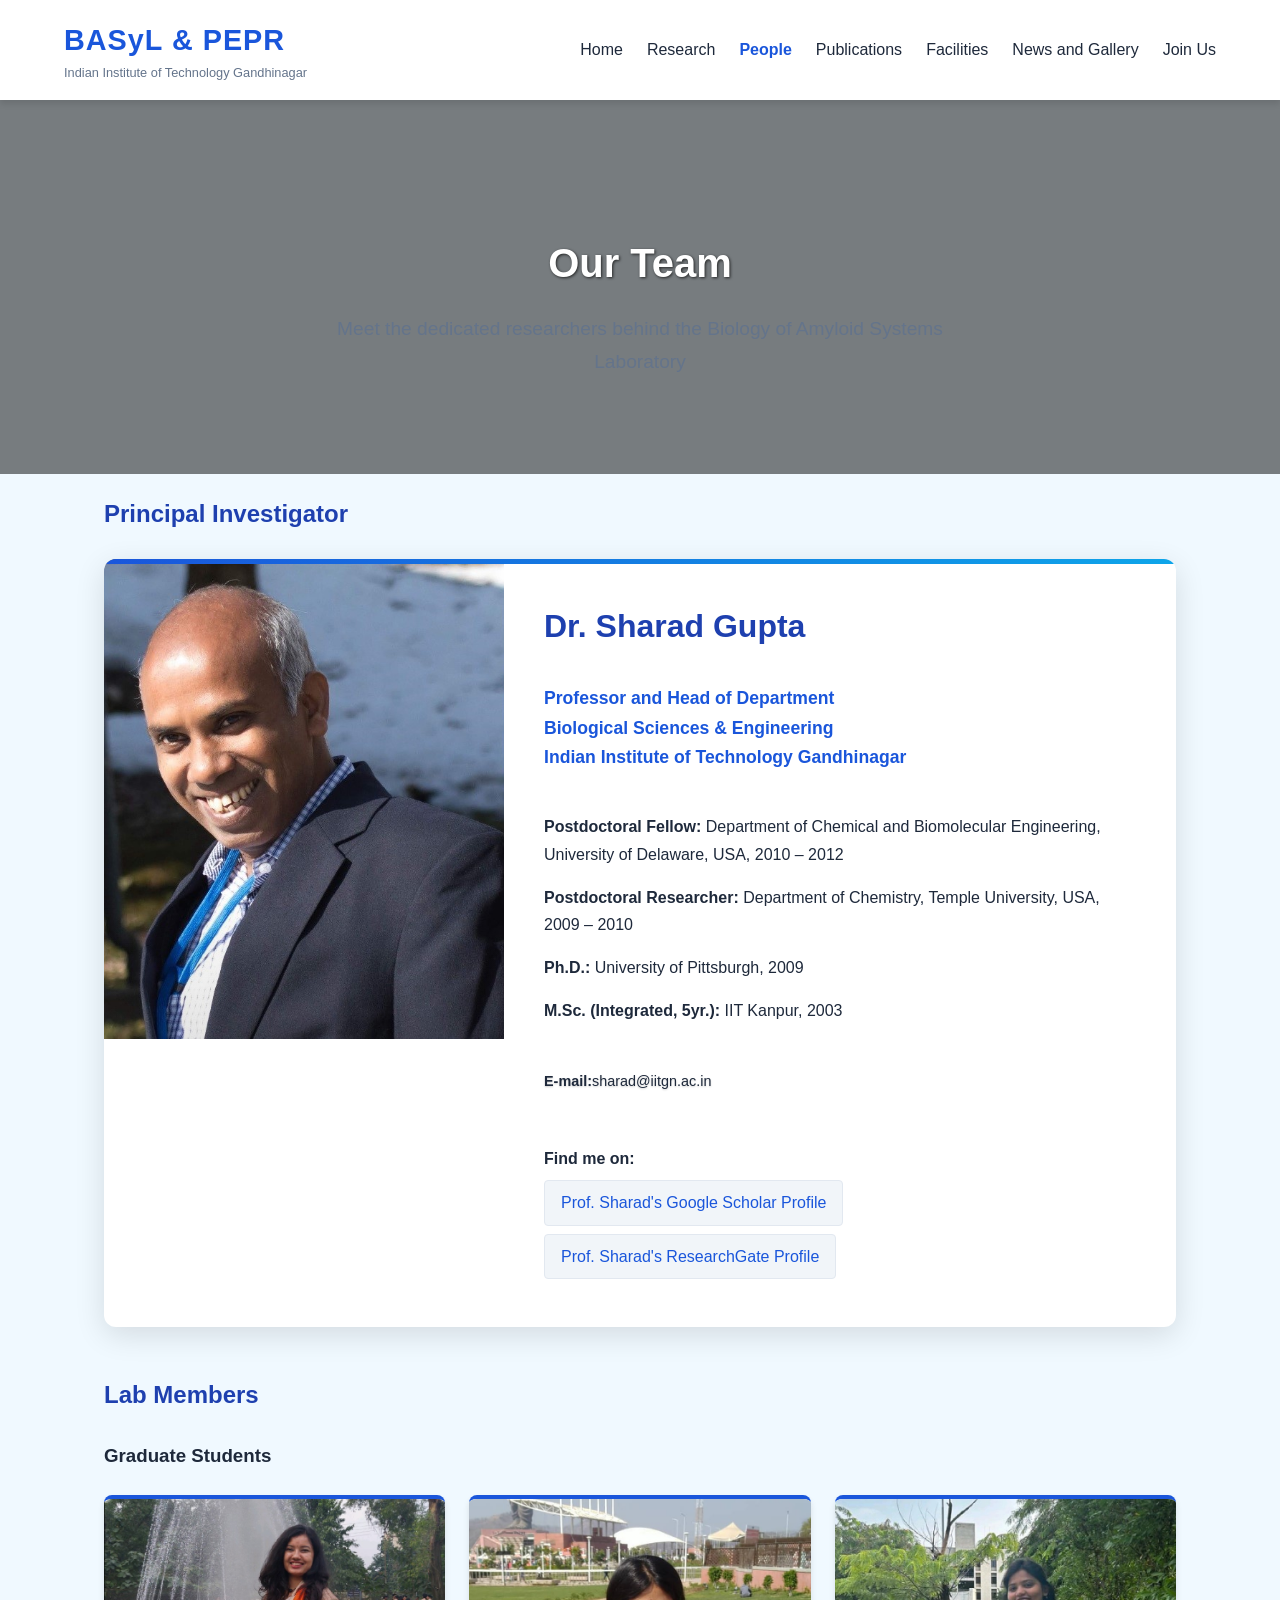
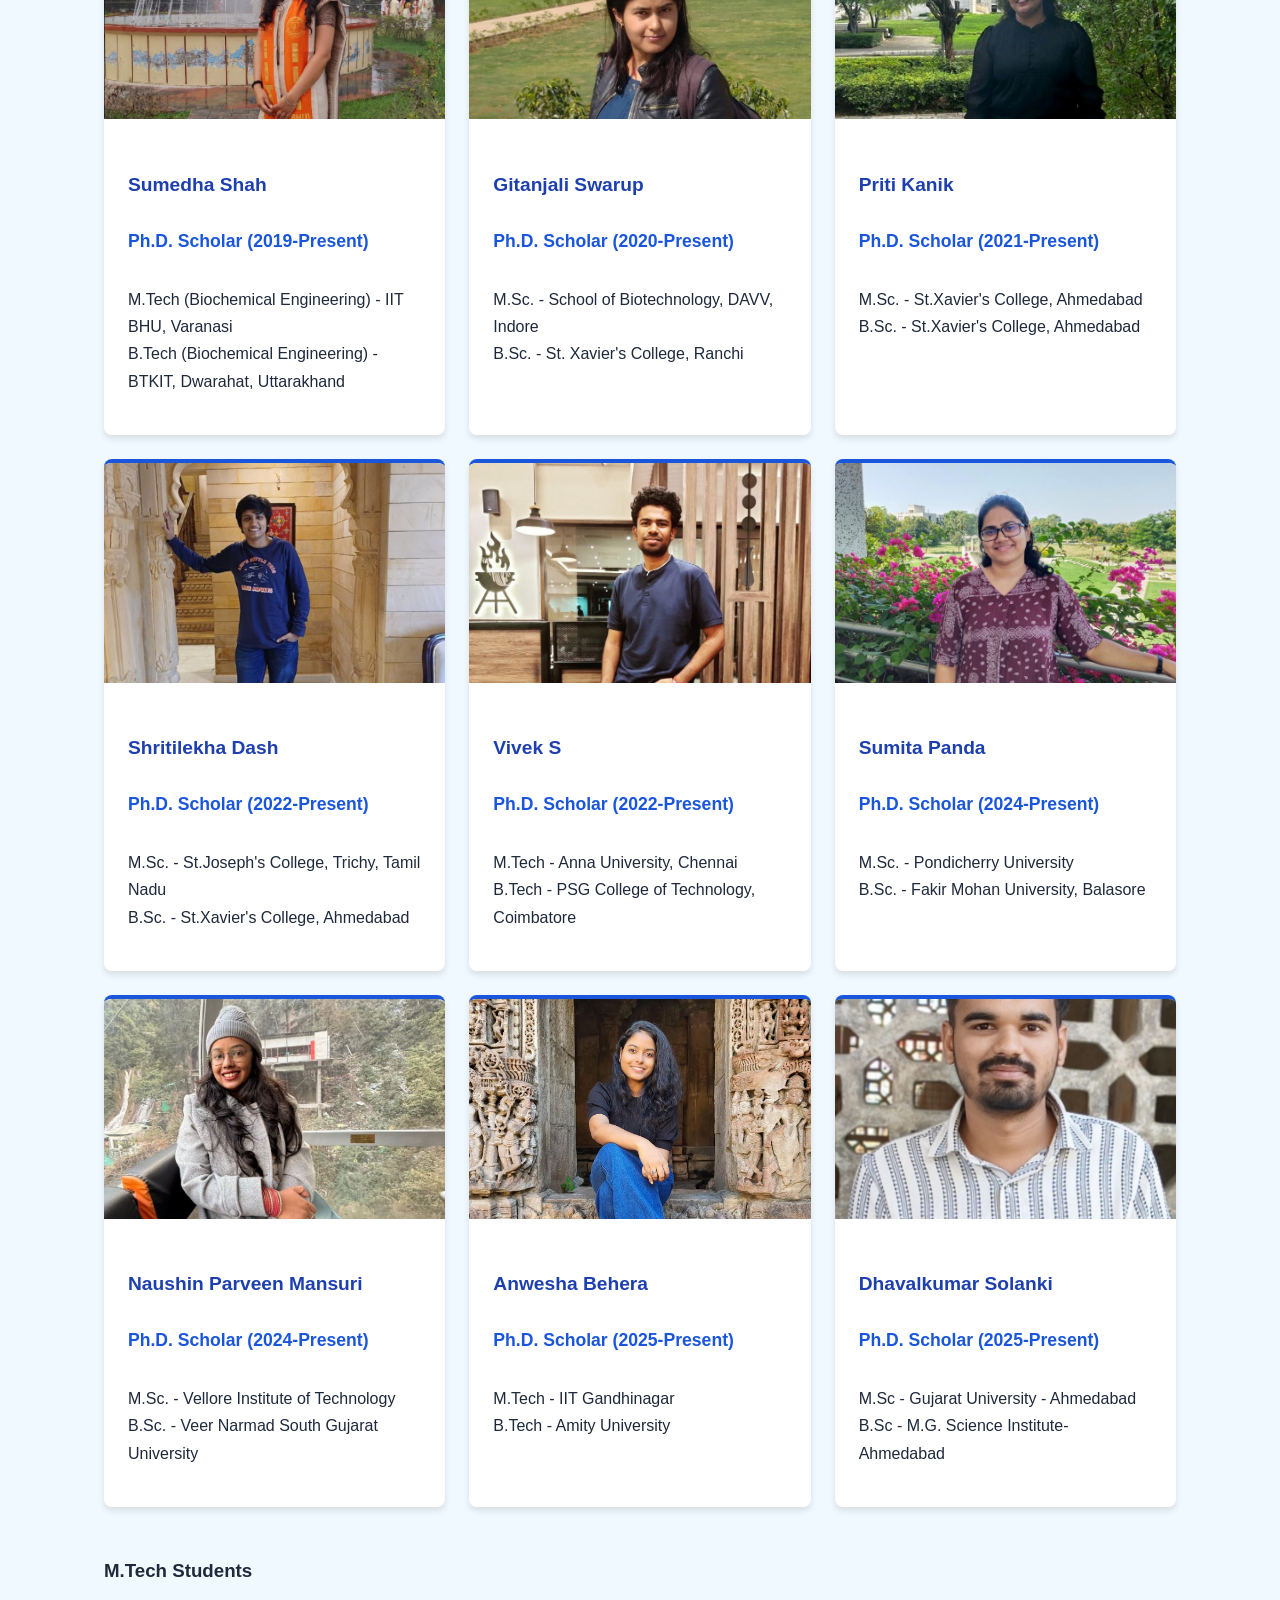
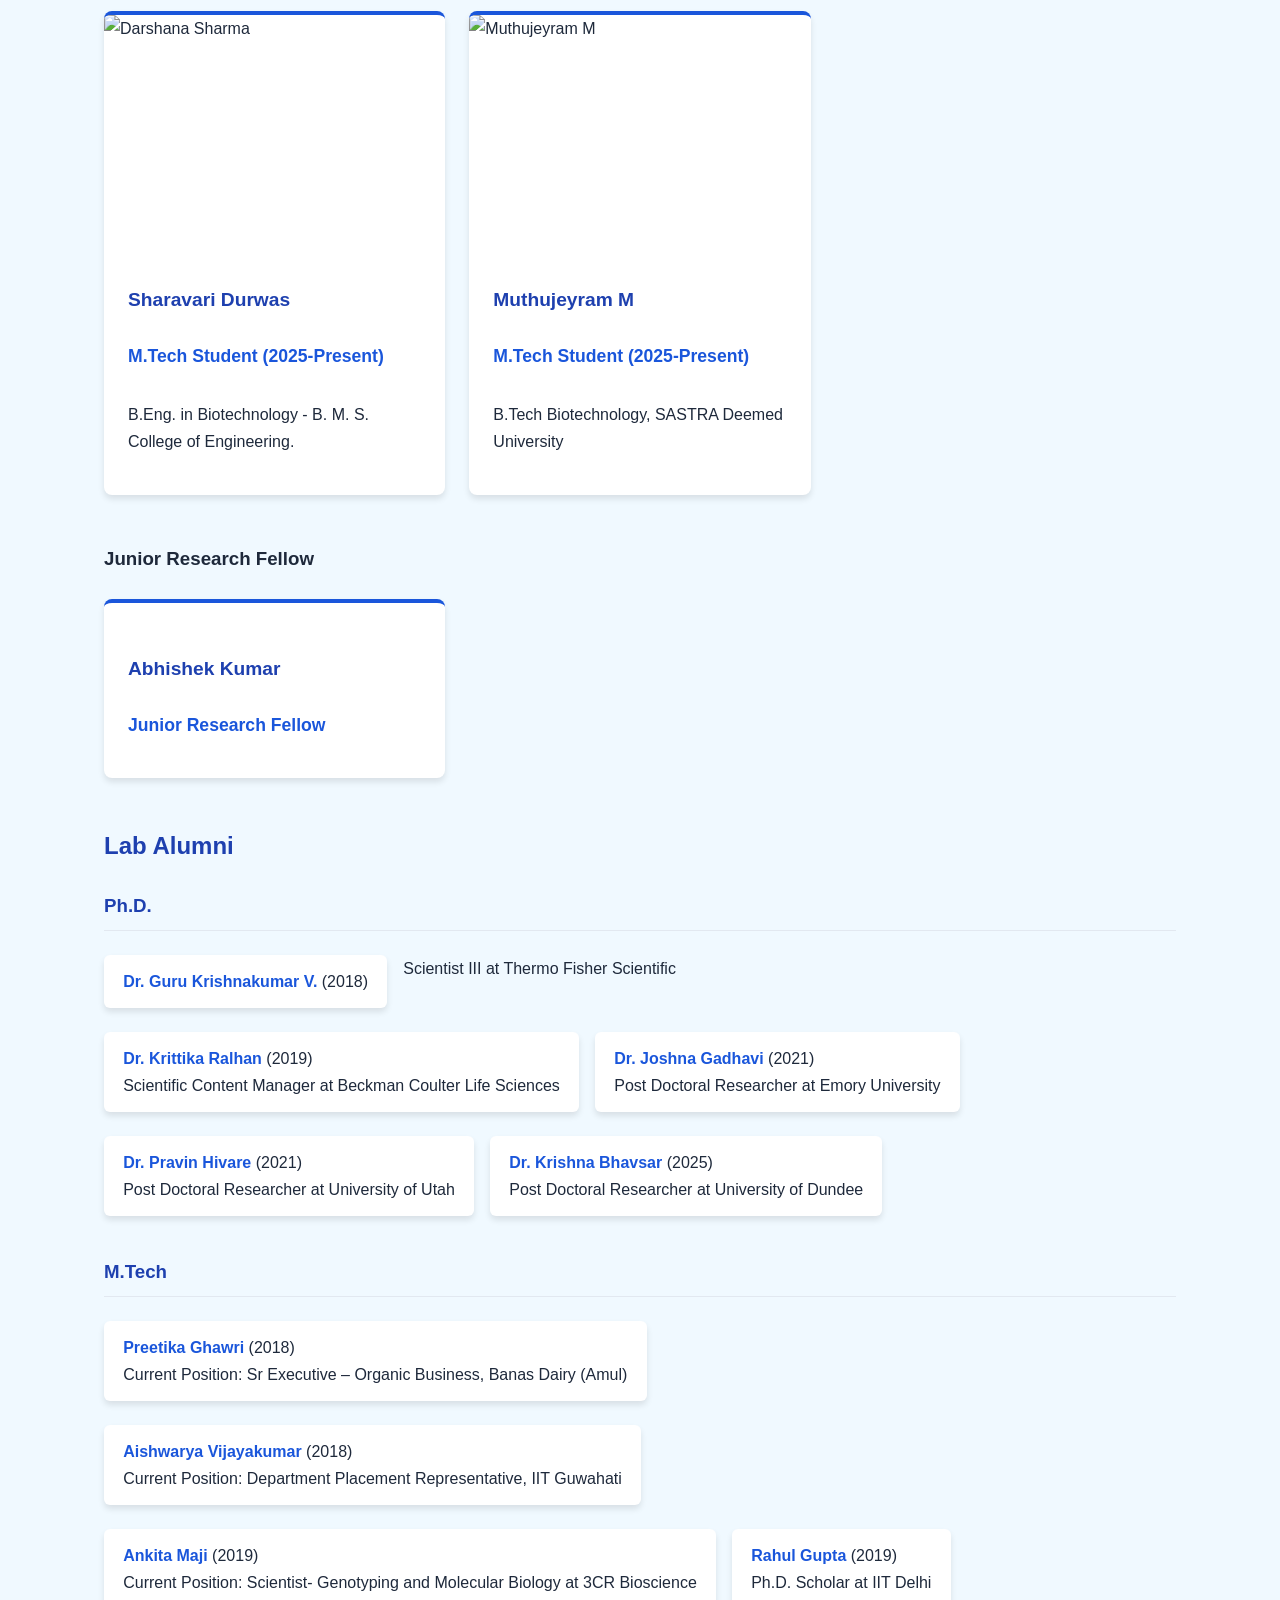
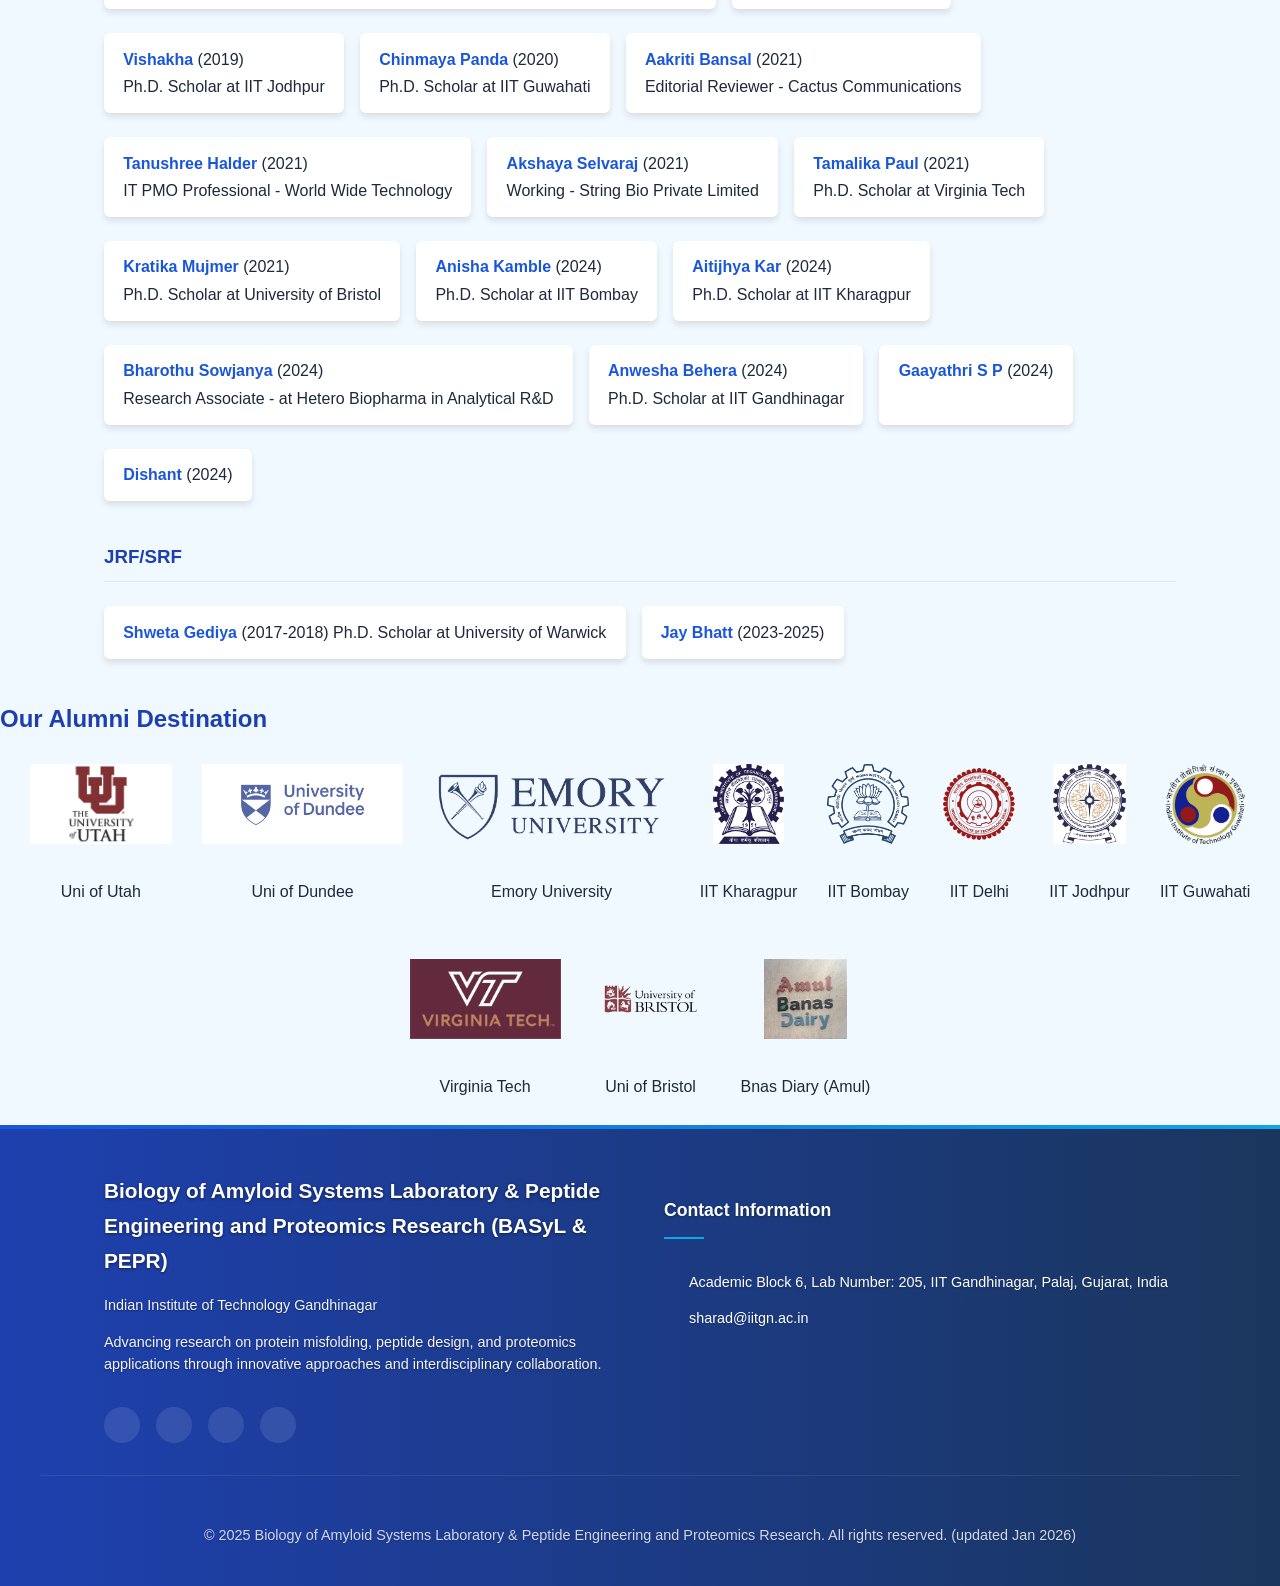
==== commit 4ea7a6c2: "Update people.html" ====
--- a/people.html
+++ b/people.html
@@ -297,17 +297,17 @@
           <div class="student-box">
             <div class="student-content">
               <div class="student-photo">
-                <img src="images/team/darshana.jpg" alt="Darshana Sharma" class="student-image">
+                <img src="images/team/" alt="Darshana Sharma" class="student-image">
               </div>
               <div class="student-details">
-                <h4>Darshana Sharma</h4>
-                <p class="position">M.Tech Student (2024-Present)</p>
-                <p class="education">B.Pharma- R. C. Patel Institute of Pharmaceutical Education and Research, NMU.</p>
+                <h4>Sharavari Durwas</h4>
+                <p class="position">M.Tech Student (2025-Present)</p>
+                <p class="education">B.Eng. in Biotechnology - B. M. S. College of Engineering.</p>
                 <div class="student-links">
-                  <a href="mailto:24210027@iitgn.ac.in">
+                  <a href="mailto:sharavari.durwas@iitgn.ac.in">
                     <i class="fas fa-envelope"></i>
                   </a>
-                  <a href="https://www.linkedin.com/in/darsharma04/" target="_blank">
+                  <a href="https://www.linkedin.com/in/sharavari-durwas/" target="_blank">
                     <i class="fab fa-linkedin"></i>
                   </a>
                 </div>
@@ -355,7 +355,11 @@
         <div class="alumni-section">
           <h3>Ph.D.</h3>
           <ul class="alumni-list-simple">
-            <li><strong>Dr. GuruKrishna Kumar</strong> (2018)</li>
+            <li><strong>Dr. Guru Krishnakumar V.</strong> (2018)</li>
+              <span class="alumni-position">Scientist III at Thermo Fisher Scientific</span>
+              <a href="https://www.linkedin.com/in/guru-krishnakumar-viswanathan/" target="_blank" class="alumni-linkedin" title="LinkedIn">
+                <i class="fab fa-linkedin"></i>
+              </a>
             <li><strong>Dr. Krittika Ralhan</strong> (2019)<br>
               <span class="alumni-position">Scientific Content Manager at Beckman Coulter Life Sciences</span>
               <a href="https://www.linkedin.com/in/krittika-ralhan-phd-a461479/" target="_blank" class="alumni-linkedin" title="LinkedIn">
@@ -666,4 +670,4 @@
   <script src="https://cdnjs.cloudflare.com/ajax/libs/font-awesome/6.4.0/js/all.min.js"></script>
   <script src="js/video-loader.js"></script>
 </body>
-</html> +</html> 
